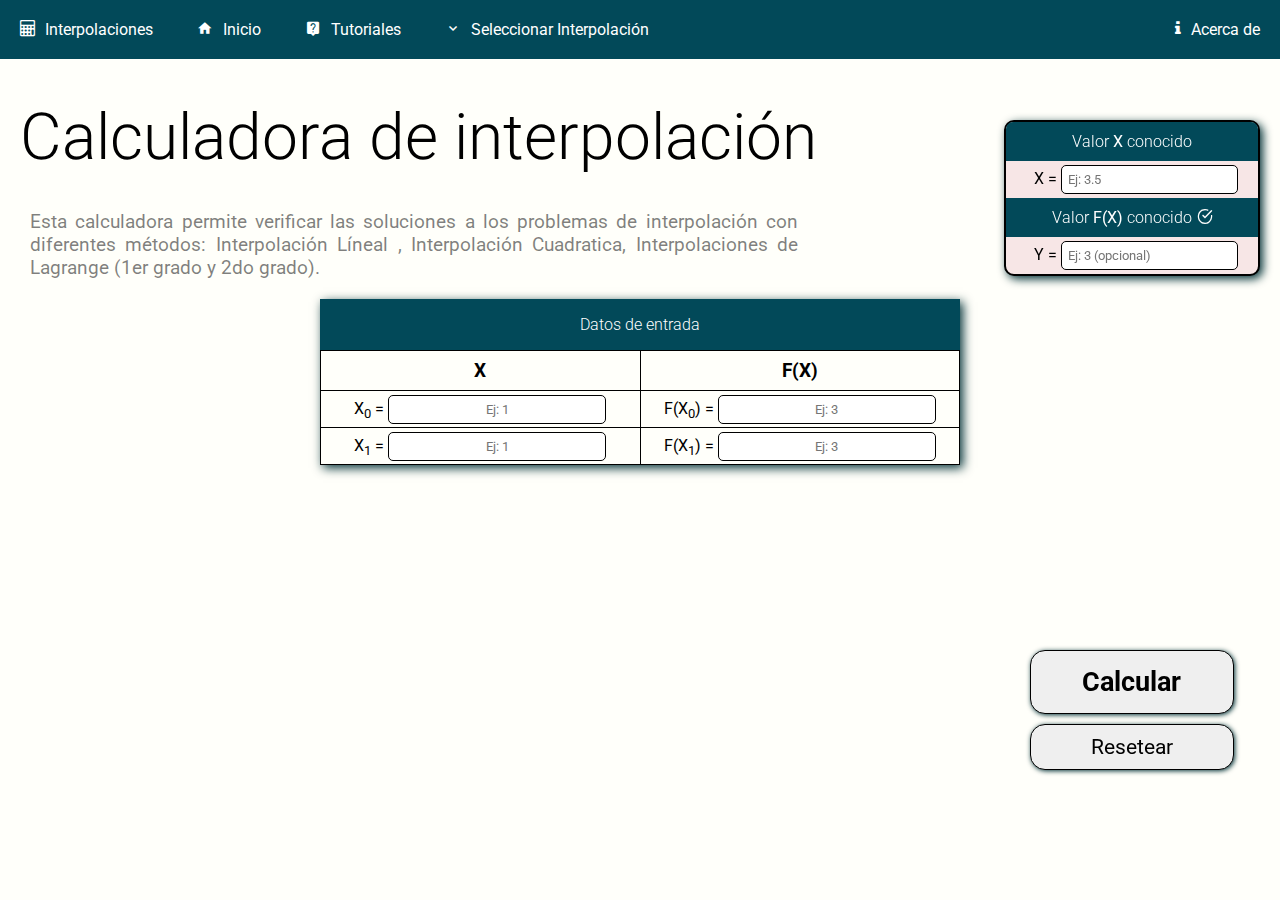
==== index.html @ 9b4000b7 "First commmit" ====
<!DOCTYPE html>
<html lang="es">
<head>
    <link rel="shortcut icon" href="./res/img/favicon.png" type="image/x-icon">
    <meta charset="UTF-8">
    <meta http-equiv="X-UA-Compatible" content="IE=edge">
    <meta name="viewport" content="width=device-width, initial-scale=1.0, maximum-scale=1.0, user-scalable=no">
    <title>Calculadora de interpolaciones</title>
    <link rel="stylesheet" href="css/fonts/style.css">
    <link rel="stylesheet" href="css/estilos.css">
</head>
<body>
    
    <!-- HEADER-->
    <header class="header">
        <div class="menu_bar">
            <p class="bt-menu"><span class="icon-calculator"></span><span class="icon-menu1" id="toggle-menu"></span>Interpolaciones</p>
        </div>

        <nav>
            <ul class="list-container">
                <li><a data-control="btn-inicio" href="#"><span class="icon-calculator"></span>Interpolaciones</a></li>
                <li><a data-control="btn-inicio" href="#""><span class="icon-home2"></span>Inicio</a></li>
                <li><a data-control="btn-tutos" href="#"><span class="icon-live_help"></span>Tutoriales</a></li>
                <li class="submenu">
                    <a href="#"  title="Seleccionar Interpolación"><span class="caret icon-keyboard_arrow_down"></span><span class="OSelected">Seleccionar Interpolación</span></a>
                    <ul class="children">
                        <li id="OLineal"><a href="#" data-control="btn-1">Interpolación Líneal<span class="icon-dot-circle-o"></span></a></li>
                        <li id="OCuadratica"><a href="#" data-control="btn-2">Interpolación Cuadratica<span class="icon-dot-circle-o"></span></a></li>
                        <li id="OLagrange"><a href="#" data-control="btn-3">Interpolación Lagrange<span class="icon-dot-circle-o"></span></a></li>
                    </ul>
                </li>
                <li class="autoSelect"><a href="#">Auto-selección<span class="autoSelectOp icon-check_box_outline_blank"></span></a></li>
                <li><a data-control="btn-about" href="#"><span class="icon-info"></span>Acerca de</a></li>
            </ul>
        </nav>
    </header>


    
    <!-- SELECCIÓN TIPO DE INTERPOLACIÓN -->
    <div class="MainContainer">
           
    <!-- TITULO-->
    <section class="title_container">
        <h1>Calculadora de interpolación</h1>
        <!--Description-->
        <article>
            <p>Esta calculadora permite verificar las soluciones a los problemas de interpolación con diferentes métodos: Interpolación Líneal
                , Interpolación Cuadratica, Interpolaciones de Lagrange (1er grado y 2do grado).
            </p>
        </article>
    </section>

    <div class="selectContainer">
        <select name="" id="selectMobil">
            <option  value="0">Seleccionar Interpolación</option>
            <option value="1">Interpolación Líneal</option>
            <option value="2">Interpolación Cuadratica</option>
            <option value="3">Interpolación Lagrange</option>
        </select>
    </div>

        <div class="DataContainer">

            <!--DATA INPUT-->

            <form action="" class="inputData">
                <table border="1" id="tableData">
                    <caption>Datos de entrada</caption>
                    <thead>
                        <tr>
                            <th>X</th>
                            <th>F(X)</th>
                        </tr>
                    </thead>
                    <tbody id="bodyData">
                        <tr>
                            <td><label><span>X<sub>0</sub> = </span><input type="text" placeholder="Ej: 1"></label></td>
                            <td><label><span>F(X<sub>0</sub>) = </span><input type="text" placeholder="Ej: 3"></label></td>
                        </tr>
                        <tr>
                            <td><label><span>X<sub>1</sub> = </span><input type="text" placeholder="Ej: 1"></label></td>
                            <td><label><span>F(X<sub>1</sub>) = </span><input type="text" placeholder="Ej: 3"></label></td>
                        </tr>
                    </tbody>
                </table>
                <div class="opLagrange">
                    <button class="btn_delData" data-control="btn-4">Usar >> Lagrange 1er. Orden</button>
                    <button class="btn_addData" data-control="btn-5">Usar >> Lagrange 2da. Orden</button>
                </div>
            </form>
        </div>
        <div class="conocidoContainer">
            <div class="tituloConocido">
                <p>Valor <b>X</b> conocido</p>
            </div>
            <div class="datoConocido">
                <label>X = <input type="number" placeholder="Ej: 3.5" id="XValor"></label>
            </div>

            <div class="tituloConocido">
                <p>Valor <b>F(X)</b> conocido<span class="icon-check-circle1"></span></p>
            </div>
            <div class="datoConocido">
                <label>Y = <input type="number" placeholder="Ej: 3 (opcional)" id="YValor"></label>
            </div>
        </div>
        <div class="btn_container">
            <button data-control="btn-6">Calcular</button>
            <button data-control="btn-7" type="reset" form=".inputData">Resetear</button>
        </div>
    </div>

    <div class="resultados">
        <div class="solucion">
            <div class="resultInterpolacion fdx">
                <div class="tituloSolucion">
                    <p>Valor Interpolado F(X) Aproximado</p>
                </div>
                <div class="datosSolucion">
                    <label>F(X) = <input type="text" value="0" id="soluionY" readonly></label>
                </div>
            </div>
            <div class="resultInterpolacion margenError">
                <div class="tituloSolucion">
                    <p>Porcentaje de Error Relativo</p>
                </div>
                <div class="datosSolucion">
                    <label>E<sub>a</sub> = <input type="text" value="0" readonly id="Ea"></label>
                </div>
                <div class="datosSolucion">
                    <label>E<sub>r</sub> = <input type="text" value="0" readonly id="Er"></label>
                </div>
            </div>
        </div>
    </div>






    <script src="scripts/jquery-3.6.0.min.js"></script>
    <script src="scripts/main.js"></script>
</body>
</html>
---- css/fonts/style.css ----
@font-face {
  font-family: 'icomoon';
  src:  url('./icomoon.eot?9nkmv5');
  src:  url('./icomoon.eot?9nkmv5#iefix') format('embedded-opentype'),
    url('./icomoon.ttf?9nkmv5') format('truetype'),
    url('./icomoon.woff?9nkmv5') format('woff'),
    url('./icomoon.svg?9nkmv5#icomoon') format('svg');
  font-weight: normal;
  font-style: normal;
  font-display: block;
}

[class^="icon-"], [class*=" icon-"] {
  /* use !important to prevent issues with browser extensions that change fonts */
  font-family: 'icomoon' !important;
  speak: never;
  font-style: normal;
  font-weight: normal;
  font-variant: normal;
  text-transform: none;
  line-height: 1;

  /* Better Font Rendering =========== */
  -webkit-font-smoothing: antialiased;
  -moz-osx-font-smoothing: grayscale;
}

.icon-activity:before {
  content: "\e900";
}
.icon-airplay:before {
  content: "\e901";
}
.icon-alert-circle:before {
  content: "\e902";
}
.icon-alert-octagon:before {
  content: "\e903";
}
.icon-alert-triangle:before {
  content: "\e904";
}
.icon-align-center1:before {
  content: "\e905";
}
.icon-align-justify1:before {
  content: "\e906";
}
.icon-align-left1:before {
  content: "\e907";
}
.icon-align-right1:before {
  content: "\e908";
}
.icon-anchor1:before {
  content: "\e909";
}
.icon-aperture:before {
  content: "\e90a";
}
.icon-archive1:before {
  content: "\e90b";
}
.icon-arrow-down1:before {
  content: "\e90c";
}
.icon-arrow-down-circle:before {
  content: "\e90d";
}
.icon-arrow-down-left:before {
  content: "\e90e";
}
.icon-arrow-down-right:before {
  content: "\e90f";
}
.icon-arrow-left1:before {
  content: "\e910";
}
.icon-arrow-left-circle:before {
  content: "\e911";
}
.icon-arrow-right1:before {
  content: "\e912";
}
.icon-arrow-right-circle:before {
  content: "\e913";
}
.icon-arrow-up1:before {
  content: "\e914";
}
.icon-arrow-up-circle:before {
  content: "\e915";
}
.icon-arrow-up-left:before {
  content: "\e916";
}
.icon-arrow-up-right:before {
  content: "\e917";
}
.icon-at-sign:before {
  content: "\e918";
}
.icon-award:before {
  content: "\e919";
}
.icon-bar-chart1:before {
  content: "\e91a";
}
.icon-bar-chart-2:before {
  content: "\e91b";
}
.icon-battery1:before {
  content: "\e91c";
}
.icon-battery-charging:before {
  content: "\e91d";
}
.icon-bell1:before {
  content: "\e91e";
}
.icon-bell-off:before {
  content: "\e91f";
}
.icon-bluetooth1:before {
  content: "\e920";
}
.icon-bold1:before {
  content: "\e921";
}
.icon-book1:before {
  content: "\e922";
}
.icon-book-open:before {
  content: "\e923";
}
.icon-bookmark1:before {
  content: "\e924";
}
.icon-box:before {
  content: "\e925";
}
.icon-briefcase1:before {
  content: "\e926";
}
.icon-calendar1:before {
  content: "\e927";
}
.icon-camera1:before {
  content: "\e928";
}
.icon-camera-off:before {
  content: "\e929";
}
.icon-cast:before {
  content: "\e92a";
}
.icon-check1:before {
  content: "\e92b";
}
.icon-check-circle1:before {
  content: "\e92c";
}
.icon-check-square1:before {
  content: "\e92d";
}
.icon-chevron-down1:before {
  content: "\e92e";
}
.icon-chevron-left1:before {
  content: "\e92f";
}
.icon-chevron-right1:before {
  content: "\e930";
}
.icon-chevron-up1:before {
  content: "\e931";
}
.icon-chevrons-down:before {
  content: "\e932";
}
.icon-chevrons-left:before {
  content: "\e933";
}
.icon-chevrons-right:before {
  content: "\e934";
}
.icon-chevrons-up:before {
  content: "\e935";
}
.icon-chrome1:before {
  content: "\e936";
}
.icon-circle1:before {
  content: "\e937";
}
.icon-clipboard1:before {
  content: "\e938";
}
.icon-clock:before {
  content: "\e939";
}
.icon-cloud1:before {
  content: "\e93a";
}
.icon-cloud-drizzle:before {
  content: "\e93b";
}
.icon-cloud-lightning:before {
  content: "\e93c";
}
.icon-cloud-off:before {
  content: "\e93d";
}
.icon-cloud-rain:before {
  content: "\e93e";
}
.icon-cloud-snow:before {
  content: "\e93f";
}
.icon-code1:before {
  content: "\e940";
}
.icon-codepen1:before {
  content: "\e941";
}
.icon-codesandbox:before {
  content: "\e942";
}
.icon-coffee1:before {
  content: "\e943";
}
.icon-columns1:before {
  content: "\e944";
}
.icon-command:before {
  content: "\e945";
}
.icon-compass1:before {
  content: "\e946";
}
.icon-copy1:before {
  content: "\e947";
}
.icon-corner-down-left:before {
  content: "\e948";
}
.icon-corner-down-right:before {
  content: "\e949";
}
.icon-corner-left-down:before {
  content: "\e94a";
}
.icon-corner-left-up:before {
  content: "\e94b";
}
.icon-corner-right-down:before {
  content: "\e94c";
}
.icon-corner-right-up:before {
  content: "\e94d";
}
.icon-corner-up-left:before {
  content: "\e94e";
}
.icon-corner-up-right:before {
  content: "\e94f";
}
.icon-cpu:before {
  content: "\e950";
}
.icon-credit-card1:before {
  content: "\e951";
}
.icon-crop1:before {
  content: "\e952";
}
.icon-crosshair:before {
  content: "\e953";
}
.icon-database1:before {
  content: "\e954";
}
.icon-delete:before {
  content: "\e955";
}
.icon-disc:before {
  content: "\e956";
}
.icon-dollar-sign:before {
  content: "\e957";
}
.icon-download1:before {
  content: "\e958";
}
.icon-download-cloud:before {
  content: "\e959";
}
.icon-droplet:before {
  content: "\e95a";
}
.icon-edit1:before {
  content: "\e95b";
}
.icon-edit-2:before {
  content: "\e95c";
}
.icon-edit-3:before {
  content: "\e95d";
}
.icon-external-link1:before {
  content: "\e95e";
}
.icon-eye1:before {
  content: "\e95f";
}
.icon-eye-off:before {
  content: "\e960";
}
.icon-facebook1:before {
  content: "\e961";
}
.icon-fast-forward1:before {
  content: "\e962";
}
.icon-feather:before {
  content: "\e963";
}
.icon-figma:before {
  content: "\e964";
}
.icon-file1:before {
  content: "\e965";
}
.icon-file-minus:before {
  content: "\e966";
}
.icon-file-plus:before {
  content: "\e967";
}
.icon-file-text1:before {
  content: "\e968";
}
.icon-film1:before {
  content: "\e969";
}
.icon-filter1:before {
  content: "\e96a";
}
.icon-flag1:before {
  content: "\e96b";
}
.icon-folder1:before {
  content: "\e96c";
}
.icon-folder-minus:before {
  content: "\e96d";
}
.icon-folder-plus:before {
  content: "\e96e";
}
.icon-framer:before {
  content: "\e96f";
}
.icon-frown:before {
  content: "\e970";
}
.icon-gift1:before {
  content: "\e971";
}
.icon-git-branch:before {
  content: "\e972";
}
.icon-git-commit:before {
  content: "\e973";
}
.icon-git-merge:before {
  content: "\e974";
}
.icon-git-pull-request:before {
  content: "\e975";
}
.icon-github1:before {
  content: "\e976";
}
.icon-gitlab1:before {
  content: "\e977";
}
.icon-globe1:before {
  content: "\e978";
}
.icon-grid:before {
  content: "\e979";
}
.icon-hard-drive:before {
  content: "\e97a";
}
.icon-hash:before {
  content: "\e97b";
}
.icon-headphones1:before {
  content: "\e97c";
}
.icon-heart1:before {
  content: "\e97d";
}
.icon-help-circle:before {
  content: "\e97e";
}
.icon-hexagon:before {
  content: "\e97f";
}
.icon-home1:before {
  content: "\e980";
}
.icon-image1:before {
  content: "\e981";
}
.icon-inbox1:before {
  content: "\e982";
}
.icon-info1:before {
  content: "\e983";
}
.icon-instagram1:before {
  content: "\e984";
}
.icon-italic1:before {
  content: "\e985";
}
.icon-key1:before {
  content: "\e986";
}
.icon-layers:before {
  content: "\e987";
}
.icon-layout:before {
  content: "\e988";
}
.icon-life-buoy1:before {
  content: "\e989";
}
.icon-link1:before {
  content: "\e98a";
}
.icon-link-2:before {
  content: "\e98b";
}
.icon-linkedin1:before {
  content: "\e98c";
}
.icon-list1:before {
  content: "\e98d";
}
.icon-loader:before {
  content: "\e98e";
}
.icon-lock1:before {
  content: "\e98f";
}
.icon-log-in:before {
  content: "\e990";
}
.icon-log-out:before {
  content: "\e991";
}
.icon-mail:before {
  content: "\e992";
}
.icon-map1:before {
  content: "\e993";
}
.icon-map-pin1:before {
  content: "\e994";
}
.icon-maximize:before {
  content: "\e995";
}
.icon-maximize-2:before {
  content: "\e996";
}
.icon-meh:before {
  content: "\e997";
}
.icon-menu:before {
  content: "\e998";
}
.icon-message-circle:before {
  content: "\e999";
}
.icon-message-square:before {
  content: "\e99a";
}
.icon-mic:before {
  content: "\e99b";
}
.icon-mic-off:before {
  content: "\e99c";
}
.icon-minimize:before {
  content: "\e99d";
}
.icon-minimize-2:before {
  content: "\e99e";
}
.icon-minus1:before {
  content: "\e99f";
}
.icon-minus-circle1:before {
  content: "\e9a0";
}
.icon-minus-square1:before {
  content: "\e9a1";
}
.icon-monitor:before {
  content: "\e9a2";
}
.icon-moon:before {
  content: "\e9a3";
}
.icon-more-horizontal:before {
  content: "\e9a4";
}
.icon-more-vertical:before {
  content: "\e9a5";
}
.icon-mouse-pointer1:before {
  content: "\e9a6";
}
.icon-move:before {
  content: "\e9a7";
}
.icon-music1:before {
  content: "\e9a8";
}
.icon-navigation:before {
  content: "\e9a9";
}
.icon-navigation-2:before {
  content: "\e9aa";
}
.icon-octagon:before {
  content: "\e9ab";
}
.icon-package:before {
  content: "\e9ac";
}
.icon-paperclip1:before {
  content: "\e9ad";
}
.icon-pause1:before {
  content: "\e9ae";
}
.icon-pause-circle1:before {
  content: "\e9af";
}
.icon-pen-tool:before {
  content: "\e9b0";
}
.icon-percent1:before {
  content: "\e9b1";
}
.icon-phone1:before {
  content: "\e9b2";
}
.icon-phone-call:before {
  content: "\e9b3";
}
.icon-phone-forwarded:before {
  content: "\e9b4";
}
.icon-phone-incoming:before {
  content: "\e9b5";
}
.icon-phone-missed:before {
  content: "\e9b6";
}
.icon-phone-off:before {
  content: "\e9b7";
}
.icon-phone-outgoing:before {
  content: "\e9b8";
}
.icon-pie-chart1:before {
  content: "\e9b9";
}
.icon-play1:before {
  content: "\e9ba";
}
.icon-play-circle1:before {
  content: "\e9bb";
}
.icon-plus1:before {
  content: "\e9bc";
}
.icon-plus-circle1:before {
  content: "\e9bd";
}
.icon-plus-square1:before {
  content: "\e9be";
}
.icon-pocket:before {
  content: "\e9bf";
}
.icon-power:before {
  content: "\e9c0";
}
.icon-printer:before {
  content: "\e9c1";
}
.icon-radio:before {
  content: "\e9c2";
}
.icon-refresh-ccw:before {
  content: "\e9c3";
}
.icon-refresh-cw:before {
  content: "\e9c4";
}
.icon-repeat1:before {
  content: "\e9c5";
}
.icon-rewind:before {
  content: "\e9c6";
}
.icon-rotate-ccw:before {
  content: "\e9c7";
}
.icon-rotate-cw:before {
  content: "\e9c8";
}
.icon-rss1:before {
  content: "\e9c9";
}
.icon-save1:before {
  content: "\e9ca";
}
.icon-scissors1:before {
  content: "\e9cb";
}
.icon-search1:before {
  content: "\e9cc";
}
.icon-send1:before {
  content: "\e9cd";
}
.icon-server1:before {
  content: "\e9ce";
}
.icon-settings:before {
  content: "\e9cf";
}
.icon-share1:before {
  content: "\e9d0";
}
.icon-share-2:before {
  content: "\e9d1";
}
.icon-shield1:before {
  content: "\e9d2";
}
.icon-shield-off:before {
  content: "\e9d3";
}
.icon-shopping-bag1:before {
  content: "\e9d4";
}
.icon-shopping-cart1:before {
  content: "\e9d5";
}
.icon-shuffle:before {
  content: "\e9d6";
}
.icon-sidebar:before {
  content: "\e9d7";
}
.icon-skip-back:before {
  content: "\e9d8";
}
.icon-skip-forward:before {
  content: "\e9d9";
}
.icon-slack1:before {
  content: "\e9da";
}
.icon-slash:before {
  content: "\e9db";
}
.icon-sliders1:before {
  content: "\e9dc";
}
.icon-smartphone:before {
  content: "\e9dd";
}
.icon-smile:before {
  content: "\e9de";
}
.icon-speaker:before {
  content: "\e9df";
}
.icon-square1:before {
  content: "\e9e0";
}
.icon-star1:before {
  content: "\e9e1";
}
.icon-stop-circle1:before {
  content: "\e9e2";
}
.icon-sun:before {
  content: "\e9e3";
}
.icon-sunrise:before {
  content: "\e9e4";
}
.icon-sunset:before {
  content: "\e9e5";
}
.icon-tablet1:before {
  content: "\e9e6";
}
.icon-tag1:before {
  content: "\e9e7";
}
.icon-target:before {
  content: "\e9e8";
}
.icon-terminal1:before {
  content: "\e9e9";
}
.icon-thermometer1:before {
  content: "\e9ea";
}
.icon-thumbs-down1:before {
  content: "\e9eb";
}
.icon-thumbs-up1:before {
  content: "\e9ec";
}
.icon-toggle-left1:before {
  content: "\e9ed";
}
.icon-toggle-right1:before {
  content: "\e9ee";
}
.icon-tool:before {
  content: "\e9ef";
}
.icon-trash1:before {
  content: "\e9f0";
}
.icon-trash-2:before {
  content: "\e9f1";
}
.icon-trello1:before {
  content: "\e9f2";
}
.icon-trending-down:before {
  content: "\e9f3";
}
.icon-trending-up:before {
  content: "\e9f4";
}
.icon-triangle:before {
  content: "\e9f5";
}
.icon-truck1:before {
  content: "\e9f6";
}
.icon-tv1:before {
  content: "\e9f7";
}
.icon-twitch1:before {
  content: "\e9f8";
}
.icon-twitter1:before {
  content: "\e9f9";
}
.icon-type:before {
  content: "\e9fa";
}
.icon-umbrella1:before {
  content: "\e9fb";
}
.icon-underline1:before {
  content: "\e9fc";
}
.icon-unlock1:before {
  content: "\e9fd";
}
.icon-upload1:before {
  content: "\e9fe";
}
.icon-upload-cloud:before {
  content: "\e9ff";
}
.icon-user1:before {
  content: "\ea00";
}
.icon-user-check:before {
  content: "\ea01";
}
.icon-user-minus:before {
  content: "\ea02";
}
.icon-user-plus1:before {
  content: "\ea03";
}
.icon-user-x:before {
  content: "\ea04";
}
.icon-users1:before {
  content: "\ea05";
}
.icon-video:before {
  content: "\ea06";
}
.icon-video-off:before {
  content: "\ea07";
}
.icon-voicemail:before {
  content: "\ea08";
}
.icon-volume:before {
  content: "\ea09";
}
.icon-volume-1:before {
  content: "\ea0a";
}
.icon-volume-2:before {
  content: "\ea0b";
}
.icon-volume-x:before {
  content: "\ea0c";
}
.icon-watch:before {
  content: "\ea0d";
}
.icon-wifi1:before {
  content: "\ea0e";
}
.icon-wifi-off:before {
  content: "\ea0f";
}
.icon-wind:before {
  content: "\ea10";
}
.icon-x:before {
  content: "\ea11";
}
.icon-x-circle:before {
  content: "\ea12";
}
.icon-x-octagon:before {
  content: "\ea13";
}
.icon-x-square:before {
  content: "\ea14";
}
.icon-youtube1:before {
  content: "\ea15";
}
.icon-zap:before {
  content: "\ea16";
}
.icon-zap-off:before {
  content: "\ea17";
}
.icon-zoom-in:before {
  content: "\ea18";
}
.icon-zoom-out:before {
  content: "\ea19";
}
.icon-error:before {
  content: "\ea1a";
}
.icon-error_outline:before {
  content: "\ea1b";
}
.icon-warning1:before {
  content: "\ea1c";
}
.icon-add_alert:before {
  content: "\ea1d";
}
.icon-notification_important:before {
  content: "\ea1e";
}
.icon-album:before {
  content: "\ea1f";
}
.icon-av_timer:before {
  content: "\ea20";
}
.icon-closed_caption:before {
  content: "\ea21";
}
.icon-equalizer:before {
  content: "\ea22";
}
.icon-explicit:before {
  content: "\ea23";
}
.icon-fast_forward:before {
  content: "\ea24";
}
.icon-fast_rewind:before {
  content: "\ea25";
}
.icon-games:before {
  content: "\ea26";
}
.icon-hearing:before {
  content: "\ea27";
}
.icon-high_quality:before {
  content: "\ea28";
}
.icon-loop:before {
  content: "\ea29";
}
.icon-mic1:before {
  content: "\ea2a";
}
.icon-mic_none:before {
  content: "\ea2b";
}
.icon-mic_off:before {
  content: "\ea2c";
}
.icon-movie:before {
  content: "\ea2d";
}
.icon-library_add:before {
  content: "\ea2e";
}
.icon-library_books:before {
  content: "\ea2f";
}
.icon-library_music:before {
  content: "\ea30";
}
.icon-new_releases:before {
  content: "\ea31";
}
.icon-not_interested:before {
  content: "\ea32";
}
.icon-pause2:before {
  content: "\ea33";
}
.icon-pause_circle_filled:before {
  content: "\ea34";
}
.icon-pause_circle_outline:before {
  content: "\ea35";
}
.icon-play_arrow:before {
  content: "\ea36";
}
.icon-play_circle_filled:before {
  content: "\ea37";
}
.icon-play_circle_outline:before {
  content: "\ea38";
}
.icon-playlist_add:before {
  content: "\ea39";
}
.icon-queue_music:before {
  content: "\ea3a";
}
.icon-radio1:before {
  content: "\ea3b";
}
.icon-recent_actors:before {
  content: "\ea3c";
}
.icon-repeat2:before {
  content: "\ea3d";
}
.icon-repeat_one:before {
  content: "\ea3e";
}
.icon-replay:before {
  content: "\ea3f";
}
.icon-shuffle1:before {
  content: "\ea40";
}
.icon-skip_next:before {
  content: "\ea41";
}
.icon-skip_previous:before {
  content: "\ea42";
}
.icon-snooze:before {
  content: "\ea43";
}
.icon-stop1:before {
  content: "\ea44";
}
.icon-subtitles:before {
  content: "\ea45";
}
.icon-surround_sound:before {
  content: "\ea46";
}
.icon-video_library:before {
  content: "\ea47";
}
.icon-videocam:before {
  content: "\ea48";
}
.icon-videocam_off:before {
  content: "\ea49";
}
.icon-volume_down:before {
  content: "\ea4a";
}
.icon-volume_mute:before {
  content: "\ea4b";
}
.icon-volume_off:before {
  content: "\ea4c";
}
.icon-volume_up:before {
  content: "\ea4d";
}
.icon-web:before {
  content: "\ea4e";
}
.icon-hd:before {
  content: "\ea4f";
}
.icon-sort_by_alpha:before {
  content: "\ea50";
}
.icon-airplay1:before {
  content: "\ea51";
}
.icon-forward_10:before {
  content: "\ea52";
}
.icon-forward_30:before {
  content: "\ea53";
}
.icon-forward_5:before {
  content: "\ea54";
}
.icon-replay_10:before {
  content: "\ea55";
}
.icon-replay_30:before {
  content: "\ea56";
}
.icon-replay_5:before {
  content: "\ea57";
}
.icon-add_to_queue:before {
  content: "\ea58";
}
.icon-fiber_dvr:before {
  content: "\ea59";
}
.icon-fiber_new:before {
  content: "\ea5a";
}
.icon-playlist_play:before {
  content: "\ea5b";
}
.icon-art_track:before {
  content: "\ea5c";
}
.icon-fiber_manual_record:before {
  content: "\ea5d";
}
.icon-fiber_smart_record:before {
  content: "\ea5e";
}
.icon-music_video:before {
  content: "\ea5f";
}
.icon-subscriptions:before {
  content: "\ea60";
}
.icon-playlist_add_check:before {
  content: "\ea61";
}
.icon-queue_play_next:before {
  content: "\ea62";
}
.icon-remove_from_queue:before {
  content: "\ea63";
}
.icon-slow_motion_video:before {
  content: "\ea64";
}
.icon-web_asset:before {
  content: "\ea65";
}
.icon-fiber_pin:before {
  content: "\ea66";
}
.icon-branding_watermark:before {
  content: "\ea67";
}
.icon-call_to_action:before {
  content: "\ea68";
}
.icon-featured_play_list:before {
  content: "\ea69";
}
.icon-featured_video:before {
  content: "\ea6a";
}
.icon-note:before {
  content: "\ea6b";
}
.icon-video_call:before {
  content: "\ea6c";
}
.icon-video_label:before {
  content: "\ea6d";
}
.icon-4k:before {
  content: "\ea6e";
}
.icon-missed_video_call:before {
  content: "\ea6f";
}
.icon-control_camera:before {
  content: "\ea70";
}
.icon-business:before {
  content: "\ea71";
}
.icon-call:before {
  content: "\ea72";
}
.icon-call_end:before {
  content: "\ea73";
}
.icon-call_made:before {
  content: "\ea74";
}
.icon-call_merge:before {
  content: "\ea75";
}
.icon-call_missed:before {
  content: "\ea76";
}
.icon-call_received:before {
  content: "\ea77";
}
.icon-call_split:before {
  content: "\ea78";
}
.icon-chat:before {
  content: "\ea79";
}
.icon-clear_all:before {
  content: "\ea7a";
}
.icon-comment1:before {
  content: "\ea7b";
}
.icon-contacts:before {
  content: "\ea7c";
}
.icon-dialer_sip:before {
  content: "\ea7d";
}
.icon-dialpad:before {
  content: "\ea7e";
}
.icon-email:before {
  content: "\ea7f";
}
.icon-forum:before {
  content: "\ea80";
}
.icon-import_export:before {
  content: "\ea81";
}
.icon-invert_colors_off:before {
  content: "\ea82";
}
.icon-live_help:before {
  content: "\ea83";
}
.icon-location_off:before {
  content: "\ea84";
}
.icon-location_on:before {
  content: "\ea85";
}
.icon-message:before {
  content: "\ea86";
}
.icon-chat_bubble:before {
  content: "\ea87";
}
.icon-chat_bubble_outline:before {
  content: "\ea88";
}
.icon-no_sim:before {
  content: "\ea89";
}
.icon-phone2:before {
  content: "\ea8a";
}
.icon-portable_wifi_off:before {
  content: "\ea8b";
}
.icon-contact_phone:before {
  content: "\ea8c";
}
.icon-contact_mail:before {
  content: "\ea8d";
}
.icon-ring_volume:before {
  content: "\ea8e";
}
.icon-speaker_phone:before {
  content: "\ea8f";
}
.icon-stay_current_landscape:before {
  content: "\ea90";
}
.icon-stay_current_portrait:before {
  content: "\ea91";
}
.icon-swap_calls:before {
  content: "\ea92";
}
.icon-textsms:before {
  content: "\ea93";
}
.icon-voicemail1:before {
  content: "\ea94";
}
.icon-vpn_key:before {
  content: "\ea95";
}
.icon-phonelink_erase:before {
  content: "\ea96";
}
.icon-phonelink_lock:before {
  content: "\ea97";
}
.icon-phonelink_ring:before {
  content: "\ea98";
}
.icon-phonelink_setup:before {
  content: "\ea99";
}
.icon-present_to_all:before {
  content: "\ea9a";
}
.icon-import_contacts:before {
  content: "\ea9b";
}
.icon-mail_outline:before {
  content: "\ea9c";
}
.icon-screen_share:before {
  content: "\ea9d";
}
.icon-stop_screen_share:before {
  content: "\ea9e";
}
.icon-call_missed_outgoing:before {
  content: "\ea9f";
}
.icon-rss_feed:before {
  content: "\eaa0";
}
.icon-alternate_email:before {
  content: "\eaa1";
}
.icon-mobile_screen_share:before {
  content: "\eaa2";
}
.icon-add_call:before {
  content: "\eaa3";
}
.icon-cancel_presentation:before {
  content: "\eaa4";
}
.icon-pause_presentation:before {
  content: "\eaa5";
}
.icon-unsubscribe:before {
  content: "\eaa6";
}
.icon-cell_wifi:before {
  content: "\eaa7";
}
.icon-sentiment_satisfied_alt:before {
  content: "\eaa8";
}
.icon-list_alt:before {
  content: "\eaa9";
}
.icon-domain_disabled:before {
  content: "\eaaa";
}
.icon-lightbulb:before {
  content: "\eaab";
}
.icon-add:before {
  content: "\eaac";
}
.icon-add_box:before {
  content: "\eaad";
}
.icon-add_circle:before {
  content: "\eaae";
}
.icon-add_circle_outline:before {
  content: "\eaaf";
}
.icon-archive2:before {
  content: "\eab0";
}
.icon-backspace:before {
  content: "\eab1";
}
.icon-block:before {
  content: "\eab2";
}
.icon-clear:before {
  content: "\eab3";
}
.icon-content_copy:before {
  content: "\eab4";
}
.icon-content_cut:before {
  content: "\eab5";
}
.icon-content_paste:before {
  content: "\eab6";
}
.icon-create:before {
  content: "\eab7";
}
.icon-drafts:before {
  content: "\eab8";
}
.icon-filter_list:before {
  content: "\eab9";
}
.icon-flag2:before {
  content: "\eaba";
}
.icon-forward1:before {
  content: "\eabb";
}
.icon-gesture:before {
  content: "\eabc";
}
.icon-inbox2:before {
  content: "\eabd";
}
.icon-link2:before {
  content: "\eabe";
}
.icon-redo:before {
  content: "\eabf";
}
.icon-remove1:before {
  content: "\eac0";
}
.icon-remove_circle:before {
  content: "\eac1";
}
.icon-remove_circle_outline:before {
  content: "\eac2";
}
.icon-reply1:before {
  content: "\eac3";
}
.icon-reply_all:before {
  content: "\eac4";
}
.icon-report:before {
  content: "\eac5";
}
.icon-save2:before {
  content: "\eac6";
}
.icon-select_all:before {
  content: "\eac7";
}
.icon-send2:before {
  content: "\eac8";
}
.icon-sort1:before {
  content: "\eac9";
}
.icon-text_format:before {
  content: "\eaca";
}
.icon-undo1:before {
  content: "\eacb";
}
.icon-font_download:before {
  content: "\eacc";
}
.icon-move_to_inbox:before {
  content: "\eacd";
}
.icon-unarchive:before {
  content: "\eace";
}
.icon-next_week:before {
  content: "\eacf";
}
.icon-weekend:before {
  content: "\ead0";
}
.icon-delete_sweep:before {
  content: "\ead1";
}
.icon-low_priority:before {
  content: "\ead2";
}
.icon-outlined_flag:before {
  content: "\ead3";
}
.icon-link_off:before {
  content: "\ead4";
}
.icon-report_off:before {
  content: "\ead5";
}
.icon-save_alt:before {
  content: "\ead6";
}
.icon-ballot:before {
  content: "\ead7";
}
.icon-file_copy:before {
  content: "\ead8";
}
.icon-how_to_reg:before {
  content: "\ead9";
}
.icon-how_to_vote:before {
  content: "\eada";
}
.icon-waves:before {
  content: "\eadb";
}
.icon-where_to_vote:before {
  content: "\eadc";
}
.icon-add_link:before {
  content: "\eadd";
}
.icon-inventory:before {
  content: "\eade";
}
.icon-access_alarm:before {
  content: "\eadf";
}
.icon-access_alarms:before {
  content: "\eae0";
}
.icon-access_time:before {
  content: "\eae1";
}
.icon-add_alarm:before {
  content: "\eae2";
}
.icon-airplanemode_off:before {
  content: "\eae3";
}
.icon-airplanemode_on:before {
  content: "\eae4";
}
.icon-battery_alert:before {
  content: "\eae5";
}
.icon-battery_charging_full:before {
  content: "\eae6";
}
.icon-battery_full:before {
  content: "\eae7";
}
.icon-battery_unknown:before {
  content: "\eae8";
}
.icon-bluetooth2:before {
  content: "\eae9";
}
.icon-bluetooth_connected:before {
  content: "\eaea";
}
.icon-bluetooth_disabled:before {
  content: "\eaeb";
}
.icon-bluetooth_searching:before {
  content: "\eaec";
}
.icon-brightness_auto:before {
  content: "\eaed";
}
.icon-brightness_high:before {
  content: "\eaee";
}
.icon-brightness_low:before {
  content: "\eaef";
}
.icon-brightness_medium:before {
  content: "\eaf0";
}
.icon-data_usage:before {
  content: "\eaf1";
}
.icon-developer_mode:before {
  content: "\eaf2";
}
.icon-devices:before {
  content: "\eaf3";
}
.icon-dvr:before {
  content: "\eaf4";
}
.icon-gps_fixed:before {
  content: "\eaf5";
}
.icon-gps_not_fixed:before {
  content: "\eaf6";
}
.icon-gps_off:before {
  content: "\eaf7";
}
.icon-graphic_eq:before {
  content: "\eaf8";
}
.icon-network_cell:before {
  content: "\eaf9";
}
.icon-network_wifi:before {
  content: "\eafa";
}
.icon-nfc:before {
  content: "\eafb";
}
.icon-now_wallpaper:before {
  content: "\eafc";
}
.icon-now_widgets:before {
  content: "\eafd";
}
.icon-screen_lock_landscape:before {
  content: "\eafe";
}
.icon-screen_lock_portrait:before {
  content: "\eaff";
}
.icon-screen_lock_rotation:before {
  content: "\eb00";
}
.icon-screen_rotation:before {
  content: "\eb01";
}
.icon-sd_storage:before {
  content: "\eb02";
}
.icon-settings_system_daydream:before {
  content: "\eb03";
}
.icon-signal_cellular_4_bar:before {
  content: "\eb04";
}
.icon-signal_cellular_connected_no_internet_4_bar:before {
  content: "\eb05";
}
.icon-signal_cellular_null:before {
  content: "\eb06";
}
.icon-signal_cellular_off:before {
  content: "\eb07";
}
.icon-signal_wifi_4_bar:before {
  content: "\eb08";
}
.icon-signal_wifi_4_bar_lock:before {
  content: "\eb09";
}
.icon-signal_wifi_off:before {
  content: "\eb0a";
}
.icon-storage:before {
  content: "\eb0b";
}
.icon-usb1:before {
  content: "\eb0c";
}
.icon-wifi_lock:before {
  content: "\eb0d";
}
.icon-wifi_tethering:before {
  content: "\eb0e";
}
.icon-add_to_home_screen:before {
  content: "\eb0f";
}
.icon-device_thermostat:before {
  content: "\eb10";
}
.icon-mobile_friendly:before {
  content: "\eb11";
}
.icon-mobile_off:before {
  content: "\eb12";
}
.icon-signal_cellular_alt:before {
  content: "\eb13";
}
.icon-attach_file:before {
  content: "\eb14";
}
.icon-attach_money:before {
  content: "\eb15";
}
.icon-border_all:before {
  content: "\eb16";
}
.icon-border_bottom:before {
  content: "\eb17";
}
.icon-border_clear:before {
  content: "\eb18";
}
.icon-border_color:before {
  content: "\eb19";
}
.icon-border_horizontal:before {
  content: "\eb1a";
}
.icon-border_inner:before {
  content: "\eb1b";
}
.icon-border_left:before {
  content: "\eb1c";
}
.icon-border_outer:before {
  content: "\eb1d";
}
.icon-border_right:before {
  content: "\eb1e";
}
.icon-border_style:before {
  content: "\eb1f";
}
.icon-border_top:before {
  content: "\eb20";
}
.icon-border_vertical:before {
  content: "\eb21";
}
.icon-format_align_center:before {
  content: "\eb22";
}
.icon-format_align_justify:before {
  content: "\eb23";
}
.icon-format_align_left:before {
  content: "\eb24";
}
.icon-format_align_right:before {
  content: "\eb25";
}
.icon-format_bold:before {
  content: "\eb26";
}
.icon-format_clear:before {
  content: "\eb27";
}
.icon-format_color_fill:before {
  content: "\eb28";
}
.icon-format_color_reset:before {
  content: "\eb29";
}
.icon-format_color_text:before {
  content: "\eb2a";
}
.icon-format_indent_decrease:before {
  content: "\eb2b";
}
.icon-format_indent_increase:before {
  content: "\eb2c";
}
.icon-format_italic:before {
  content: "\eb2d";
}
.icon-format_line_spacing:before {
  content: "\eb2e";
}
.icon-format_list_bulleted:before {
  content: "\eb2f";
}
.icon-format_list_numbered:before {
  content: "\eb30";
}
.icon-format_paint:before {
  content: "\eb31";
}
.icon-format_quote:before {
  content: "\eb32";
}
.icon-format_size:before {
  content: "\eb33";
}
.icon-format_strikethrough:before {
  content: "\eb34";
}
.icon-format_textdirection_l_to_r:before {
  content: "\eb35";
}
.icon-format_textdirection_r_to_l:before {
  content: "\eb36";
}
.icon-format_underlined:before {
  content: "\eb37";
}
.icon-functions:before {
  content: "\eb38";
}
.icon-insert_chart:before {
  content: "\eb39";
}
.icon-insert_comment:before {
  content: "\eb3a";
}
.icon-insert_drive_file:before {
  content: "\eb3b";
}
.icon-insert_emoticon:before {
  content: "\eb3c";
}
.icon-insert_invitation:before {
  content: "\eb3d";
}
.icon-insert_photo:before {
  content: "\eb3e";
}
.icon-mode_comment:before {
  content: "\eb3f";
}
.icon-publish:before {
  content: "\eb40";
}
.icon-space_bar:before {
  content: "\eb41";
}
.icon-strikethrough_s:before {
  content: "\eb42";
}
.icon-vertical_align_bottom:before {
  content: "\eb43";
}
.icon-vertical_align_center:before {
  content: "\eb44";
}
.icon-vertical_align_top:before {
  content: "\eb45";
}
.icon-wrap_text:before {
  content: "\eb46";
}
.icon-money_off:before {
  content: "\eb47";
}
.icon-drag_handle:before {
  content: "\eb48";
}
.icon-format_shapes:before {
  content: "\eb49";
}
.icon-highlight:before {
  content: "\eb4a";
}
.icon-linear_scale:before {
  content: "\eb4b";
}
.icon-short_text:before {
  content: "\eb4c";
}
.icon-text_fields:before {
  content: "\eb4d";
}
.icon-monetization_on:before {
  content: "\eb4e";
}
.icon-title:before {
  content: "\eb4f";
}
.icon-table_chart:before {
  content: "\eb50";
}
.icon-add_comment:before {
  content: "\eb51";
}
.icon-format_list_numbered_rtl:before {
  content: "\eb52";
}
.icon-scatter_plot:before {
  content: "\eb53";
}
.icon-score:before {
  content: "\eb54";
}
.icon-insert_chart_outlined:before {
  content: "\eb55";
}
.icon-bar_chart:before {
  content: "\eb56";
}
.icon-notes:before {
  content: "\eb57";
}
.icon-attachment:before {
  content: "\eb58";
}
.icon-cloud2:before {
  content: "\eb59";
}
.icon-cloud_circle:before {
  content: "\eb5a";
}
.icon-cloud_done:before {
  content: "\eb5b";
}
.icon-cloud_download:before {
  content: "\eb5c";
}
.icon-cloud_off:before {
  content: "\eb5d";
}
.icon-cloud_queue:before {
  content: "\eb5e";
}
.icon-cloud_upload:before {
  content: "\eb5f";
}
.icon-file_download:before {
  content: "\eb60";
}
.icon-file_upload:before {
  content: "\eb61";
}
.icon-folder2:before {
  content: "\eb62";
}
.icon-folder_open:before {
  content: "\eb63";
}
.icon-folder_shared:before {
  content: "\eb64";
}
.icon-create_new_folder:before {
  content: "\eb65";
}
.icon-cast1:before {
  content: "\eb66";
}
.icon-cast_connected:before {
  content: "\eb67";
}
.icon-computer:before {
  content: "\eb68";
}
.icon-desktop_mac:before {
  content: "\eb69";
}
.icon-desktop_windows:before {
  content: "\eb6a";
}
.icon-developer_board:before {
  content: "\eb6b";
}
.icon-dock:before {
  content: "\eb6c";
}
.icon-headset:before {
  content: "\eb6d";
}
.icon-headset_mic:before {
  content: "\eb6e";
}
.icon-keyboard:before {
  content: "\eb6f";
}
.icon-keyboard_arrow_down:before {
  content: "\eb70";
}
.icon-keyboard_arrow_left:before {
  content: "\eb71";
}
.icon-keyboard_arrow_right:before {
  content: "\eb72";
}
.icon-keyboard_arrow_up:before {
  content: "\eb73";
}
.icon-keyboard_backspace:before {
  content: "\eb74";
}
.icon-keyboard_capslock:before {
  content: "\eb75";
}
.icon-keyboard_hide:before {
  content: "\eb76";
}
.icon-keyboard_return:before {
  content: "\eb77";
}
.icon-keyboard_tab:before {
  content: "\eb78";
}
.icon-keyboard_voice:before {
  content: "\eb79";
}
.icon-laptop_chromebook:before {
  content: "\eb7a";
}
.icon-laptop_mac:before {
  content: "\eb7b";
}
.icon-laptop_windows:before {
  content: "\eb7c";
}
.icon-memory:before {
  content: "\eb7d";
}
.icon-mouse:before {
  content: "\eb7e";
}
.icon-phone_android:before {
  content: "\eb7f";
}
.icon-phone_iphone:before {
  content: "\eb80";
}
.icon-phonelink_off:before {
  content: "\eb81";
}
.icon-router:before {
  content: "\eb82";
}
.icon-scanner:before {
  content: "\eb83";
}
.icon-security:before {
  content: "\eb84";
}
.icon-sim_card:before {
  content: "\eb85";
}
.icon-speaker1:before {
  content: "\eb86";
}
.icon-speaker_group:before {
  content: "\eb87";
}
.icon-tablet2:before {
  content: "\eb88";
}
.icon-tablet_android:before {
  content: "\eb89";
}
.icon-tablet_mac:before {
  content: "\eb8a";
}
.icon-toys:before {
  content: "\eb8b";
}
.icon-tv2:before {
  content: "\eb8c";
}
.icon-watch1:before {
  content: "\eb8d";
}
.icon-device_hub:before {
  content: "\eb8e";
}
.icon-power_input:before {
  content: "\eb8f";
}
.icon-devices_other:before {
  content: "\eb90";
}
.icon-videogame_asset:before {
  content: "\eb91";
}
.icon-device_unknown:before {
  content: "\eb92";
}
.icon-headset_off:before {
  content: "\eb93";
}
.icon-adjust1:before {
  content: "\eb94";
}
.icon-assistant:before {
  content: "\eb95";
}
.icon-audiotrack:before {
  content: "\eb96";
}
.icon-blur_circular:before {
  content: "\eb97";
}
.icon-blur_linear:before {
  content: "\eb98";
}
.icon-blur_off:before {
  content: "\eb99";
}
.icon-blur_on:before {
  content: "\eb9a";
}
.icon-brightness_1:before {
  content: "\eb9b";
}
.icon-brightness_2:before {
  content: "\eb9c";
}
.icon-brightness_3:before {
  content: "\eb9d";
}
.icon-brightness_4:before {
  content: "\eb9e";
}
.icon-broken_image:before {
  content: "\eb9f";
}
.icon-brush:before {
  content: "\eba0";
}
.icon-camera2:before {
  content: "\eba1";
}
.icon-camera_alt:before {
  content: "\eba2";
}
.icon-camera_front:before {
  content: "\eba3";
}
.icon-camera_rear:before {
  content: "\eba4";
}
.icon-camera_roll:before {
  content: "\eba5";
}
.icon-center_focus_strong:before {
  content: "\eba6";
}
.icon-center_focus_weak:before {
  content: "\eba7";
}
.icon-collections:before {
  content: "\eba8";
}
.icon-color_lens:before {
  content: "\eba9";
}
.icon-colorize:before {
  content: "\ebaa";
}
.icon-compare:before {
  content: "\ebab";
}
.icon-control_point_duplicate:before {
  content: "\ebac";
}
.icon-crop_16_9:before {
  content: "\ebad";
}
.icon-crop_3_2:before {
  content: "\ebae";
}
.icon-crop2:before {
  content: "\ebaf";
}
.icon-crop_5_4:before {
  content: "\ebb0";
}
.icon-crop_7_5:before {
  content: "\ebb1";
}
.icon-crop_din:before {
  content: "\ebb2";
}
.icon-crop_free:before {
  content: "\ebb3";
}
.icon-crop_original:before {
  content: "\ebb4";
}
.icon-crop_portrait:before {
  content: "\ebb5";
}
.icon-crop_square:before {
  content: "\ebb6";
}
.icon-dehaze:before {
  content: "\ebb7";
}
.icon-details:before {
  content: "\ebb8";
}
.icon-exposure:before {
  content: "\ebb9";
}
.icon-exposure_neg_1:before {
  content: "\ebba";
}
.icon-exposure_neg_2:before {
  content: "\ebbb";
}
.icon-exposure_plus_1:before {
  content: "\ebbc";
}
.icon-exposure_plus_2:before {
  content: "\ebbd";
}
.icon-exposure_zero:before {
  content: "\ebbe";
}
.icon-filter_1:before {
  content: "\ebbf";
}
.icon-filter_2:before {
  content: "\ebc0";
}
.icon-filter_3:before {
  content: "\ebc1";
}
.icon-filter2:before {
  content: "\ebc2";
}
.icon-filter_4:before {
  content: "\ebc3";
}
.icon-filter_5:before {
  content: "\ebc4";
}
.icon-filter_6:before {
  content: "\ebc5";
}
.icon-filter_7:before {
  content: "\ebc6";
}
.icon-filter_8:before {
  content: "\ebc7";
}
.icon-filter_9:before {
  content: "\ebc8";
}
.icon-filter_9_plus:before {
  content: "\ebc9";
}
.icon-filter_b_and_w:before {
  content: "\ebca";
}
.icon-filter_center_focus:before {
  content: "\ebcb";
}
.icon-filter_drama:before {
  content: "\ebcc";
}
.icon-filter_frames:before {
  content: "\ebcd";
}
.icon-filter_hdr:before {
  content: "\ebce";
}
.icon-filter_none:before {
  content: "\ebcf";
}
.icon-filter_tilt_shift:before {
  content: "\ebd0";
}
.icon-filter_vintage:before {
  content: "\ebd1";
}
.icon-flare:before {
  content: "\ebd2";
}
.icon-flash_auto:before {
  content: "\ebd3";
}
.icon-flash_off:before {
  content: "\ebd4";
}
.icon-flash_on:before {
  content: "\ebd5";
}
.icon-flip:before {
  content: "\ebd6";
}
.icon-gradient:before {
  content: "\ebd7";
}
.icon-grain:before {
  content: "\ebd8";
}
.icon-grid_off:before {
  content: "\ebd9";
}
.icon-grid_on:before {
  content: "\ebda";
}
.icon-hdr_off:before {
  content: "\ebdb";
}
.icon-hdr_on:before {
  content: "\ebdc";
}
.icon-hdr_strong:before {
  content: "\ebdd";
}
.icon-hdr_weak:before {
  content: "\ebde";
}
.icon-healing:before {
  content: "\ebdf";
}
.icon-image_aspect_ratio:before {
  content: "\ebe0";
}
.icon-iso:before {
  content: "\ebe1";
}
.icon-leak_add:before {
  content: "\ebe2";
}
.icon-leak_remove:before {
  content: "\ebe3";
}
.icon-lens:before {
  content: "\ebe4";
}
.icon-looks_3:before {
  content: "\ebe5";
}
.icon-looks:before {
  content: "\ebe6";
}
.icon-looks_4:before {
  content: "\ebe7";
}
.icon-looks_5:before {
  content: "\ebe8";
}
.icon-looks_6:before {
  content: "\ebe9";
}
.icon-looks_one:before {
  content: "\ebea";
}
.icon-looks_two:before {
  content: "\ebeb";
}
.icon-loupe:before {
  content: "\ebec";
}
.icon-monochrome_photos:before {
  content: "\ebed";
}
.icon-music_note:before {
  content: "\ebee";
}
.icon-nature:before {
  content: "\ebef";
}
.icon-nature_people:before {
  content: "\ebf0";
}
.icon-navigate_before:before {
  content: "\ebf1";
}
.icon-navigate_next:before {
  content: "\ebf2";
}
.icon-panorama:before {
  content: "\ebf3";
}
.icon-panorama_fisheye:before {
  content: "\ebf4";
}
.icon-panorama_horizontal:before {
  content: "\ebf5";
}
.icon-panorama_vertical:before {
  content: "\ebf6";
}
.icon-panorama_wide_angle:before {
  content: "\ebf7";
}
.icon-photo_album:before {
  content: "\ebf8";
}
.icon-picture_as_pdf:before {
  content: "\ebf9";
}
.icon-portrait:before {
  content: "\ebfa";
}
.icon-remove_red_eye:before {
  content: "\ebfb";
}
.icon-rotate_90_degrees_ccw:before {
  content: "\ebfc";
}
.icon-rotate_left:before {
  content: "\ebfd";
}
.icon-rotate_right:before {
  content: "\ebfe";
}
.icon-slideshow:before {
  content: "\ebff";
}
.icon-straighten:before {
  content: "\ec00";
}
.icon-style:before {
  content: "\ec01";
}
.icon-switch_camera:before {
  content: "\ec02";
}
.icon-switch_video:before {
  content: "\ec03";
}
.icon-texture:before {
  content: "\ec04";
}
.icon-timelapse:before {
  content: "\ec05";
}
.icon-timer_10:before {
  content: "\ec06";
}
.icon-timer_3:before {
  content: "\ec07";
}
.icon-timer:before {
  content: "\ec08";
}
.icon-timer_off:before {
  content: "\ec09";
}
.icon-tonality:before {
  content: "\ec0a";
}
.icon-transform:before {
  content: "\ec0b";
}
.icon-tune:before {
  content: "\ec0c";
}
.icon-view_comfy:before {
  content: "\ec0d";
}
.icon-view_compact:before {
  content: "\ec0e";
}
.icon-wb_auto:before {
  content: "\ec0f";
}
.icon-wb_cloudy:before {
  content: "\ec10";
}
.icon-wb_incandescent:before {
  content: "\ec11";
}
.icon-wb_sunny:before {
  content: "\ec12";
}
.icon-collections_bookmark:before {
  content: "\ec13";
}
.icon-photo_size_select_actual:before {
  content: "\ec14";
}
.icon-photo_size_select_large:before {
  content: "\ec15";
}
.icon-photo_size_select_small:before {
  content: "\ec16";
}
.icon-vignette:before {
  content: "\ec17";
}
.icon-wb_iridescent:before {
  content: "\ec18";
}
.icon-crop_rotate:before {
  content: "\ec19";
}
.icon-linked_camera:before {
  content: "\ec1a";
}
.icon-add_a_photo:before {
  content: "\ec1b";
}
.icon-movie_filter:before {
  content: "\ec1c";
}
.icon-photo_filter:before {
  content: "\ec1d";
}
.icon-burst_mode:before {
  content: "\ec1e";
}
.icon-shutter_speed:before {
  content: "\ec1f";
}
.icon-add_photo_alternate:before {
  content: "\ec20";
}
.icon-image_search:before {
  content: "\ec21";
}
.icon-music_off:before {
  content: "\ec22";
}
.icon-beenhere:before {
  content: "\ec23";
}
.icon-directions:before {
  content: "\ec24";
}
.icon-directions_bike:before {
  content: "\ec25";
}
.icon-directions_bus:before {
  content: "\ec26";
}
.icon-directions_car:before {
  content: "\ec27";
}
.icon-directions_ferry:before {
  content: "\ec28";
}
.icon-directions_subway:before {
  content: "\ec29";
}
.icon-directions_train:before {
  content: "\ec2a";
}
.icon-directions_walk:before {
  content: "\ec2b";
}
.icon-hotel1:before {
  content: "\ec2c";
}
.icon-layers1:before {
  content: "\ec2d";
}
.icon-layers_clear:before {
  content: "\ec2e";
}
.icon-local_atm:before {
  content: "\ec2f";
}
.icon-local_attraction:before {
  content: "\ec30";
}
.icon-local_bar:before {
  content: "\ec31";
}
.icon-local_cafe:before {
  content: "\ec32";
}
.icon-local_car_wash:before {
  content: "\ec33";
}
.icon-local_convenience_store:before {
  content: "\ec34";
}
.icon-local_drink:before {
  content: "\ec35";
}
.icon-local_florist:before {
  content: "\ec36";
}
.icon-local_gas_station:before {
  content: "\ec37";
}
.icon-local_grocery_store:before {
  content: "\ec38";
}
.icon-local_hospital:before {
  content: "\ec39";
}
.icon-local_laundry_service:before {
  content: "\ec3a";
}
.icon-local_library:before {
  content: "\ec3b";
}
.icon-local_mall:before {
  content: "\ec3c";
}
.icon-local_movies:before {
  content: "\ec3d";
}
.icon-local_offer:before {
  content: "\ec3e";
}
.icon-local_parking:before {
  content: "\ec3f";
}
.icon-local_pharmacy:before {
  content: "\ec40";
}
.icon-local_pizza:before {
  content: "\ec41";
}
.icon-local_printshop:before {
  content: "\ec42";
}
.icon-local_restaurant:before {
  content: "\ec43";
}
.icon-local_shipping:before {
  content: "\ec44";
}
.icon-local_taxi:before {
  content: "\ec45";
}
.icon-location_history:before {
  content: "\ec46";
}
.icon-map2:before {
  content: "\ec47";
}
.icon-navigation1:before {
  content: "\ec48";
}
.icon-pin_drop:before {
  content: "\ec49";
}
.icon-rate_review:before {
  content: "\ec4a";
}
.icon-satellite:before {
  content: "\ec4b";
}
.icon-store_mall_directory:before {
  content: "\ec4c";
}
.icon-traffic:before {
  content: "\ec4d";
}
.icon-directions_run:before {
  content: "\ec4e";
}
.icon-add_location:before {
  content: "\ec4f";
}
.icon-edit_location:before {
  content: "\ec50";
}
.icon-near_me:before {
  content: "\ec51";
}
.icon-person_pin_circle:before {
  content: "\ec52";
}
.icon-zoom_out_map:before {
  content: "\ec53";
}
.icon-restaurant:before {
  content: "\ec54";
}
.icon-ev_station:before {
  content: "\ec55";
}
.icon-streetview:before {
  content: "\ec56";
}
.icon-subway1:before {
  content: "\ec57";
}
.icon-train1:before {
  content: "\ec58";
}
.icon-tram:before {
  content: "\ec59";
}
.icon-transfer_within_a_station:before {
  content: "\ec5a";
}
.icon-atm:before {
  content: "\ec5b";
}
.icon-category:before {
  content: "\ec5c";
}
.icon-not_listed_location:before {
  content: "\ec5d";
}
.icon-departure_board:before {
  content: "\ec5e";
}
.icon-360:before {
  content: "\ec5f";
}
.icon-edit_attributes:before {
  content: "\ec60";
}
.icon-transit_enterexit:before {
  content: "\ec61";
}
.icon-fastfood:before {
  content: "\ec62";
}
.icon-trip_origin:before {
  content: "\ec63";
}
.icon-compass_calibration:before {
  content: "\ec64";
}
.icon-money1:before {
  content: "\ec65";
}
.icon-apps:before {
  content: "\ec66";
}
.icon-arrow_back:before {
  content: "\ec67";
}
.icon-arrow_drop_down:before {
  content: "\ec68";
}
.icon-arrow_drop_down_circle:before {
  content: "\ec69";
}
.icon-arrow_drop_up:before {
  content: "\ec6a";
}
.icon-arrow_forward:before {
  content: "\ec6b";
}
.icon-cancel:before {
  content: "\ec6c";
}
.icon-check2:before {
  content: "\ec6d";
}
.icon-expand_less:before {
  content: "\ec6e";
}
.icon-expand_more:before {
  content: "\ec6f";
}
.icon-fullscreen:before {
  content: "\ec70";
}
.icon-fullscreen_exit:before {
  content: "\ec71";
}
.icon-menu1:before {
  content: "\ec72";
}
.icon-keyboard_control:before {
  content: "\ec73";
}
.icon-more_vert:before {
  content: "\ec74";
}
.icon-refresh1:before {
  content: "\ec75";
}
.icon-unfold_less:before {
  content: "\ec76";
}
.icon-unfold_more:before {
  content: "\ec77";
}
.icon-arrow_upward:before {
  content: "\ec78";
}
.icon-subdirectory_arrow_left:before {
  content: "\ec79";
}
.icon-subdirectory_arrow_right:before {
  content: "\ec7a";
}
.icon-arrow_downward:before {
  content: "\ec7b";
}
.icon-first_page:before {
  content: "\ec7c";
}
.icon-last_page:before {
  content: "\ec7d";
}
.icon-arrow_left:before {
  content: "\ec7e";
}
.icon-arrow_right:before {
  content: "\ec7f";
}
.icon-arrow_back_ios:before {
  content: "\ec80";
}
.icon-arrow_forward_ios:before {
  content: "\ec81";
}
.icon-adb:before {
  content: "\ec82";
}
.icon-disc_full:before {
  content: "\ec83";
}
.icon-do_not_disturb_alt:before {
  content: "\ec84";
}
.icon-drive_eta:before {
  content: "\ec85";
}
.icon-event_available:before {
  content: "\ec86";
}
.icon-event_busy:before {
  content: "\ec87";
}
.icon-event_note:before {
  content: "\ec88";
}
.icon-folder_special:before {
  content: "\ec89";
}
.icon-mms:before {
  content: "\ec8a";
}
.icon-more:before {
  content: "\ec8b";
}
.icon-network_locked:before {
  content: "\ec8c";
}
.icon-phone_bluetooth_speaker:before {
  content: "\ec8d";
}
.icon-phone_forwarded:before {
  content: "\ec8e";
}
.icon-phone_in_talk:before {
  content: "\ec8f";
}
.icon-phone_locked:before {
  content: "\ec90";
}
.icon-phone_missed:before {
  content: "\ec91";
}
.icon-phone_paused:before {
  content: "\ec92";
}
.icon-sim_card_alert:before {
  content: "\ec93";
}
.icon-sms_failed:before {
  content: "\ec94";
}
.icon-sync_disabled:before {
  content: "\ec95";
}
.icon-sync_problem:before {
  content: "\ec96";
}
.icon-system_update:before {
  content: "\ec97";
}
.icon-tap_and_play:before {
  content: "\ec98";
}
.icon-vibration:before {
  content: "\ec99";
}
.icon-voice_chat:before {
  content: "\ec9a";
}
.icon-vpn_lock:before {
  content: "\ec9b";
}
.icon-airline_seat_flat:before {
  content: "\ec9c";
}
.icon-airline_seat_flat_angled:before {
  content: "\ec9d";
}
.icon-airline_seat_individual_suite:before {
  content: "\ec9e";
}
.icon-airline_seat_legroom_extra:before {
  content: "\ec9f";
}
.icon-airline_seat_legroom_normal:before {
  content: "\eca0";
}
.icon-airline_seat_legroom_reduced:before {
  content: "\eca1";
}
.icon-airline_seat_recline_extra:before {
  content: "\eca2";
}
.icon-airline_seat_recline_normal:before {
  content: "\eca3";
}
.icon-confirmation_number:before {
  content: "\eca4";
}
.icon-live_tv:before {
  content: "\eca5";
}
.icon-ondemand_video:before {
  content: "\eca6";
}
.icon-personal_video:before {
  content: "\eca7";
}
.icon-power1:before {
  content: "\eca8";
}
.icon-wc:before {
  content: "\eca9";
}
.icon-wifi2:before {
  content: "\ecaa";
}
.icon-enhanced_encryption:before {
  content: "\ecab";
}
.icon-network_check:before {
  content: "\ecac";
}
.icon-no_encryption:before {
  content: "\ecad";
}
.icon-rv_hookup:before {
  content: "\ecae";
}
.icon-do_not_disturb_off:before {
  content: "\ecaf";
}
.icon-priority_high:before {
  content: "\ecb0";
}
.icon-power_off:before {
  content: "\ecb1";
}
.icon-tv_off:before {
  content: "\ecb2";
}
.icon-wifi_off:before {
  content: "\ecb3";
}
.icon-phone_callback:before {
  content: "\ecb4";
}
.icon-pie_chart:before {
  content: "\ecb5";
}
.icon-pie_chart_outlined:before {
  content: "\ecb6";
}
.icon-bubble_chart:before {
  content: "\ecb7";
}
.icon-multiline_chart:before {
  content: "\ecb8";
}
.icon-show_chart:before {
  content: "\ecb9";
}
.icon-cake:before {
  content: "\ecba";
}
.icon-group1:before {
  content: "\ecbb";
}
.icon-group_add:before {
  content: "\ecbc";
}
.icon-location_city:before {
  content: "\ecbd";
}
.icon-mood_bad:before {
  content: "\ecbe";
}
.icon-notifications:before {
  content: "\ecbf";
}
.icon-notifications_none:before {
  content: "\ecc0";
}
.icon-notifications_off:before {
  content: "\ecc1";
}
.icon-notifications_on:before {
  content: "\ecc2";
}
.icon-notifications_paused:before {
  content: "\ecc3";
}
.icon-pages:before {
  content: "\ecc4";
}
.icon-party_mode:before {
  content: "\ecc5";
}
.icon-people_outline:before {
  content: "\ecc6";
}
.icon-person:before {
  content: "\ecc7";
}
.icon-person_add:before {
  content: "\ecc8";
}
.icon-person_outline:before {
  content: "\ecc9";
}
.icon-plus_one:before {
  content: "\ecca";
}
.icon-public:before {
  content: "\eccb";
}
.icon-school:before {
  content: "\eccc";
}
.icon-share2:before {
  content: "\eccd";
}
.icon-whatshot:before {
  content: "\ecce";
}
.icon-sentiment_dissatisfied:before {
  content: "\eccf";
}
.icon-sentiment_neutral:before {
  content: "\ecd0";
}
.icon-sentiment_satisfied:before {
  content: "\ecd1";
}
.icon-sentiment_very_dissatisfied:before {
  content: "\ecd2";
}
.icon-sentiment_very_satisfied:before {
  content: "\ecd3";
}
.icon-thumb_down_alt:before {
  content: "\ecd4";
}
.icon-thumb_up_alt:before {
  content: "\ecd5";
}
.icon-check_box:before {
  content: "\ecd6";
}
.icon-check_box_outline_blank:before {
  content: "\ecd7";
}
.icon-radio_button_on:before {
  content: "\ecd8";
}
.icon-star2:before {
  content: "\ecd9";
}
.icon-star_half:before {
  content: "\ecda";
}
.icon-star_outline:before {
  content: "\ecdb";
}
.icon-3d_rotation:before {
  content: "\ecdc";
}
.icon-accessibility:before {
  content: "\ecdd";
}
.icon-account_balance:before {
  content: "\ecde";
}
.icon-account_balance_wallet:before {
  content: "\ecdf";
}
.icon-account_box:before {
  content: "\ece0";
}
.icon-account_circle:before {
  content: "\ece1";
}
.icon-add_shopping_cart:before {
  content: "\ece2";
}
.icon-alarm_off:before {
  content: "\ece3";
}
.icon-alarm_on:before {
  content: "\ece4";
}
.icon-android1:before {
  content: "\ece5";
}
.icon-announcement:before {
  content: "\ece6";
}
.icon-aspect_ratio:before {
  content: "\ece7";
}
.icon-assignment:before {
  content: "\ece8";
}
.icon-assignment_ind:before {
  content: "\ece9";
}
.icon-assignment_late:before {
  content: "\ecea";
}
.icon-assignment_return:before {
  content: "\eceb";
}
.icon-assignment_returned:before {
  content: "\ecec";
}
.icon-assignment_turned_in:before {
  content: "\eced";
}
.icon-autorenew:before {
  content: "\ecee";
}
.icon-book2:before {
  content: "\ecef";
}
.icon-bookmark2:before {
  content: "\ecf0";
}
.icon-bookmark_outline:before {
  content: "\ecf1";
}
.icon-bug_report:before {
  content: "\ecf2";
}
.icon-build:before {
  content: "\ecf3";
}
.icon-cached:before {
  content: "\ecf4";
}
.icon-change_history:before {
  content: "\ecf5";
}
.icon-check_circle:before {
  content: "\ecf6";
}
.icon-chrome_reader_mode:before {
  content: "\ecf7";
}
.icon-code2:before {
  content: "\ecf8";
}
.icon-credit_card:before {
  content: "\ecf9";
}
.icon-dashboard1:before {
  content: "\ecfa";
}
.icon-delete1:before {
  content: "\ecfb";
}
.icon-description:before {
  content: "\ecfc";
}
.icon-dns:before {
  content: "\ecfd";
}
.icon-done:before {
  content: "\ecfe";
}
.icon-done_all:before {
  content: "\ecff";
}
.icon-exit_to_app:before {
  content: "\ed00";
}
.icon-explore:before {
  content: "\ed01";
}
.icon-extension:before {
  content: "\ed02";
}
.icon-face:before {
  content: "\ed03";
}
.icon-favorite:before {
  content: "\ed04";
}
.icon-favorite_outline:before {
  content: "\ed05";
}
.icon-find_in_page:before {
  content: "\ed06";
}
.icon-find_replace:before {
  content: "\ed07";
}
.icon-flip_to_back:before {
  content: "\ed08";
}
.icon-flip_to_front:before {
  content: "\ed09";
}
.icon-group_work:before {
  content: "\ed0a";
}
.icon-help:before {
  content: "\ed0b";
}
.icon-highlight_remove:before {
  content: "\ed0c";
}
.icon-history1:before {
  content: "\ed0d";
}
.icon-home2:before {
  content: "\ed0e";
}
.icon-hourglass_empty:before {
  content: "\ed0f";
}
.icon-hourglass_full:before {
  content: "\ed10";
}
.icon-https:before {
  content: "\ed11";
}
.icon-info2:before {
  content: "\ed12";
}
.icon-info_outline:before {
  content: "\ed13";
}
.icon-input:before {
  content: "\ed14";
}
.icon-invert_colors_on:before {
  content: "\ed15";
}
.icon-label:before {
  content: "\ed16";
}
.icon-label_outline:before {
  content: "\ed17";
}
.icon-language1:before {
  content: "\ed18";
}
.icon-launch:before {
  content: "\ed19";
}
.icon-list2:before {
  content: "\ed1a";
}
.icon-lock_open:before {
  content: "\ed1b";
}
.icon-lock_outline:before {
  content: "\ed1c";
}
.icon-loyalty:before {
  content: "\ed1d";
}
.icon-markunread_mailbox:before {
  content: "\ed1e";
}
.icon-note_add:before {
  content: "\ed1f";
}
.icon-open_in_browser:before {
  content: "\ed20";
}
.icon-open_with:before {
  content: "\ed21";
}
.icon-pageview:before {
  content: "\ed22";
}
.icon-perm_camera_mic:before {
  content: "\ed23";
}
.icon-perm_contact_calendar:before {
  content: "\ed24";
}
.icon-perm_data_setting:before {
  content: "\ed25";
}
.icon-perm_device_information:before {
  content: "\ed26";
}
.icon-perm_media:before {
  content: "\ed27";
}
.icon-perm_phone_msg:before {
  content: "\ed28";
}
.icon-perm_scan_wifi:before {
  content: "\ed29";
}
.icon-picture_in_picture:before {
  content: "\ed2a";
}
.icon-polymer:before {
  content: "\ed2b";
}
.icon-power_settings_new:before {
  content: "\ed2c";
}
.icon-receipt:before {
  content: "\ed2d";
}
.icon-redeem:before {
  content: "\ed2e";
}
.icon-search2:before {
  content: "\ed2f";
}
.icon-settings1:before {
  content: "\ed30";
}
.icon-settings_applications:before {
  content: "\ed31";
}
.icon-settings_backup_restore:before {
  content: "\ed32";
}
.icon-settings_bluetooth:before {
  content: "\ed33";
}
.icon-settings_cell:before {
  content: "\ed34";
}
.icon-settings_display:before {
  content: "\ed35";
}
.icon-settings_ethernet:before {
  content: "\ed36";
}
.icon-settings_input_antenna:before {
  content: "\ed37";
}
.icon-settings_input_component:before {
  content: "\ed38";
}
.icon-settings_input_hdmi:before {
  content: "\ed39";
}
.icon-settings_input_svideo:before {
  content: "\ed3a";
}
.icon-settings_overscan:before {
  content: "\ed3b";
}
.icon-settings_phone:before {
  content: "\ed3c";
}
.icon-settings_power:before {
  content: "\ed3d";
}
.icon-settings_remote:before {
  content: "\ed3e";
}
.icon-settings_voice:before {
  content: "\ed3f";
}
.icon-shop:before {
  content: "\ed40";
}
.icon-shop_two:before {
  content: "\ed41";
}
.icon-shopping_basket:before {
  content: "\ed42";
}
.icon-speaker_notes:before {
  content: "\ed43";
}
.icon-spellcheck:before {
  content: "\ed44";
}
.icon-stars:before {
  content: "\ed45";
}
.icon-subject:before {
  content: "\ed46";
}
.icon-supervisor_account:before {
  content: "\ed47";
}
.icon-swap_horiz:before {
  content: "\ed48";
}
.icon-swap_vert:before {
  content: "\ed49";
}
.icon-swap_vertical_circle:before {
  content: "\ed4a";
}
.icon-system_update_tv:before {
  content: "\ed4b";
}
.icon-tab:before {
  content: "\ed4c";
}
.icon-tab_unselected:before {
  content: "\ed4d";
}
.icon-thumb_down:before {
  content: "\ed4e";
}
.icon-thumb_up:before {
  content: "\ed4f";
}
.icon-thumbs_up_down:before {
  content: "\ed50";
}
.icon-toc:before {
  content: "\ed51";
}
.icon-today:before {
  content: "\ed52";
}
.icon-toll:before {
  content: "\ed53";
}
.icon-track_changes:before {
  content: "\ed54";
}
.icon-translate:before {
  content: "\ed55";
}
.icon-trending_down:before {
  content: "\ed56";
}
.icon-trending_neutral:before {
  content: "\ed57";
}
.icon-trending_up:before {
  content: "\ed58";
}
.icon-verified_user:before {
  content: "\ed59";
}
.icon-view_agenda:before {
  content: "\ed5a";
}
.icon-view_array:before {
  content: "\ed5b";
}
.icon-view_carousel:before {
  content: "\ed5c";
}
.icon-view_column:before {
  content: "\ed5d";
}
.icon-view_day:before {
  content: "\ed5e";
}
.icon-view_headline:before {
  content: "\ed5f";
}
.icon-view_list:before {
  content: "\ed60";
}
.icon-view_module:before {
  content: "\ed61";
}
.icon-view_quilt:before {
  content: "\ed62";
}
.icon-view_stream:before {
  content: "\ed63";
}
.icon-view_week:before {
  content: "\ed64";
}
.icon-visibility_off:before {
  content: "\ed65";
}
.icon-card_membership:before {
  content: "\ed66";
}
.icon-card_travel:before {
  content: "\ed67";
}
.icon-work:before {
  content: "\ed68";
}
.icon-youtube_searched_for:before {
  content: "\ed69";
}
.icon-eject1:before {
  content: "\ed6a";
}
.icon-camera_enhance:before {
  content: "\ed6b";
}
.icon-help_outline:before {
  content: "\ed6c";
}
.icon-reorder1:before {
  content: "\ed6d";
}
.icon-zoom_in:before {
  content: "\ed6e";
}
.icon-zoom_out:before {
  content: "\ed6f";
}
.icon-http:before {
  content: "\ed70";
}
.icon-event_seat:before {
  content: "\ed71";
}
.icon-flight_land:before {
  content: "\ed72";
}
.icon-flight_takeoff:before {
  content: "\ed73";
}
.icon-play_for_work:before {
  content: "\ed74";
}
.icon-gif:before {
  content: "\ed75";
}
.icon-indeterminate_check_box:before {
  content: "\ed76";
}
.icon-offline_pin:before {
  content: "\ed77";
}
.icon-all_out:before {
  content: "\ed78";
}
.icon-copyright1:before {
  content: "\ed79";
}
.icon-fingerprint:before {
  content: "\ed7a";
}
.icon-gavel1:before {
  content: "\ed7b";
}
.icon-lightbulb_outline:before {
  content: "\ed7c";
}
.icon-picture_in_picture_alt:before {
  content: "\ed7d";
}
.icon-important_devices:before {
  content: "\ed7e";
}
.icon-touch_app:before {
  content: "\ed7f";
}
.icon-accessible:before {
  content: "\ed80";
}
.icon-compare_arrows:before {
  content: "\ed81";
}
.icon-date_range:before {
  content: "\ed82";
}
.icon-donut_large:before {
  content: "\ed83";
}
.icon-donut_small:before {
  content: "\ed84";
}
.icon-line_style:before {
  content: "\ed85";
}
.icon-line_weight:before {
  content: "\ed86";
}
.icon-motorcycle1:before {
  content: "\ed87";
}
.icon-opacity:before {
  content: "\ed88";
}
.icon-pets:before {
  content: "\ed89";
}
.icon-pregnant_woman:before {
  content: "\ed8a";
}
.icon-record_voice_over:before {
  content: "\ed8b";
}
.icon-rounded_corner:before {
  content: "\ed8c";
}
.icon-rowing:before {
  content: "\ed8d";
}
.icon-timeline:before {
  content: "\ed8e";
}
.icon-update:before {
  content: "\ed8f";
}
.icon-watch_later:before {
  content: "\ed90";
}
.icon-pan_tool:before {
  content: "\ed91";
}
.icon-euro_symbol:before {
  content: "\ed92";
}
.icon-g_translate:before {
  content: "\ed93";
}
.icon-remove_shopping_cart:before {
  content: "\ed94";
}
.icon-restore_page:before {
  content: "\ed95";
}
.icon-speaker_notes_off:before {
  content: "\ed96";
}
.icon-delete_forever:before {
  content: "\ed97";
}
.icon-accessibility_new:before {
  content: "\ed98";
}
.icon-check_circle_outline:before {
  content: "\ed99";
}
.icon-delete_outline:before {
  content: "\ed9a";
}
.icon-done_outline:before {
  content: "\ed9b";
}
.icon-maximize1:before {
  content: "\ed9c";
}
.icon-minimize1:before {
  content: "\ed9d";
}
.icon-offline_bolt:before {
  content: "\ed9e";
}
.icon-swap_horizontal_circle:before {
  content: "\ed9f";
}
.icon-accessible_forward:before {
  content: "\eda0";
}
.icon-calendar_today:before {
  content: "\eda1";
}
.icon-calendar_view_day:before {
  content: "\eda2";
}
.icon-label_important:before {
  content: "\eda3";
}
.icon-restore_from_trash:before {
  content: "\eda4";
}
.icon-supervised_user_circle:before {
  content: "\eda5";
}
.icon-text_rotate_up:before {
  content: "\eda6";
}
.icon-text_rotate_vertical:before {
  content: "\eda7";
}
.icon-text_rotation_angledown:before {
  content: "\eda8";
}
.icon-text_rotation_angleup:before {
  content: "\eda9";
}
.icon-text_rotation_down:before {
  content: "\edaa";
}
.icon-text_rotation_none:before {
  content: "\edab";
}
.icon-commute:before {
  content: "\edac";
}
.icon-arrow_right_alt:before {
  content: "\edad";
}
.icon-work_off:before {
  content: "\edae";
}
.icon-work_outline:before {
  content: "\edaf";
}
.icon-drag_indicator:before {
  content: "\edb0";
}
.icon-horizontal_split:before {
  content: "\edb1";
}
.icon-label_important_outline:before {
  content: "\edb2";
}
.icon-vertical_split:before {
  content: "\edb3";
}
.icon-voice_over_off:before {
  content: "\edb4";
}
.icon-segment:before {
  content: "\edb5";
}
.icon-contact_support:before {
  content: "\edb6";
}
.icon-compress1:before {
  content: "\edb7";
}
.icon-filter_list_alt:before {
  content: "\edb8";
}
.icon-expand1:before {
  content: "\edb9";
}
.icon-edit_off:before {
  content: "\edba";
}
.icon-10k:before {
  content: "\edbb";
}
.icon-10mp:before {
  content: "\edbc";
}
.icon-11mp:before {
  content: "\edbd";
}
.icon-12mp:before {
  content: "\edbe";
}
.icon-13mp:before {
  content: "\edbf";
}
.icon-14mp:before {
  content: "\edc0";
}
.icon-15mp:before {
  content: "\edc1";
}
.icon-16mp:before {
  content: "\edc2";
}
.icon-17mp:before {
  content: "\edc3";
}
.icon-18mp:before {
  content: "\edc4";
}
.icon-19mp:before {
  content: "\edc5";
}
.icon-1k:before {
  content: "\edc6";
}
.icon-1k_plus:before {
  content: "\edc7";
}
.icon-20mp:before {
  content: "\edc8";
}
.icon-21mp:before {
  content: "\edc9";
}
.icon-22mp:before {
  content: "\edca";
}
.icon-23mp:before {
  content: "\edcb";
}
.icon-24mp:before {
  content: "\edcc";
}
.icon-2k:before {
  content: "\edcd";
}
.icon-2k_plus:before {
  content: "\edce";
}
.icon-2mp:before {
  content: "\edcf";
}
.icon-3k:before {
  content: "\edd0";
}
.icon-3k_plus:before {
  content: "\edd1";
}
.icon-3mp:before {
  content: "\edd2";
}
.icon-4k_plus:before {
  content: "\edd3";
}
.icon-4mp:before {
  content: "\edd4";
}
.icon-5k:before {
  content: "\edd5";
}
.icon-5k_plus:before {
  content: "\edd6";
}
.icon-5mp:before {
  content: "\edd7";
}
.icon-6k:before {
  content: "\edd8";
}
.icon-6k_plus:before {
  content: "\edd9";
}
.icon-6mp:before {
  content: "\edda";
}
.icon-7k:before {
  content: "\eddb";
}
.icon-7k_plus:before {
  content: "\eddc";
}
.icon-7mp:before {
  content: "\eddd";
}
.icon-8k:before {
  content: "\edde";
}
.icon-8k_plus:before {
  content: "\eddf";
}
.icon-8mp:before {
  content: "\ede0";
}
.icon-9k:before {
  content: "\ede1";
}
.icon-9k_plus:before {
  content: "\ede2";
}
.icon-9mp:before {
  content: "\ede3";
}
.icon-account_tree:before {
  content: "\ede4";
}
.icon-add_chart:before {
  content: "\ede5";
}
.icon-add_ic_call:before {
  content: "\ede6";
}
.icon-add_moderator:before {
  content: "\ede7";
}
.icon-all_inbox:before {
  content: "\ede8";
}
.icon-approval:before {
  content: "\ede9";
}
.icon-assistant_direction:before {
  content: "\edea";
}
.icon-assistant_navigation:before {
  content: "\edeb";
}
.icon-bookmarks:before {
  content: "\edec";
}
.icon-bus_alert:before {
  content: "\eded";
}
.icon-cases:before {
  content: "\edee";
}
.icon-circle_notifications:before {
  content: "\edef";
}
.icon-closed_caption_off:before {
  content: "\edf0";
}
.icon-connected_tv:before {
  content: "\edf1";
}
.icon-dangerous:before {
  content: "\edf2";
}
.icon-dashboard_customize:before {
  content: "\edf3";
}
.icon-desktop_access_disabled:before {
  content: "\edf4";
}
.icon-drive_file_move_outline:before {
  content: "\edf5";
}
.icon-drive_file_rename_outline:before {
  content: "\edf6";
}
.icon-drive_folder_upload:before {
  content: "\edf7";
}
.icon-duo:before {
  content: "\edf8";
}
.icon-explore_off:before {
  content: "\edf9";
}
.icon-file_download_done:before {
  content: "\edfa";
}
.icon-rtt:before {
  content: "\edfb";
}
.icon-grid_view:before {
  content: "\edfc";
}
.icon-hail:before {
  content: "\edfd";
}
.icon-home_filled:before {
  content: "\edfe";
}
.icon-imagesearch_roller:before {
  content: "\edff";
}
.icon-label_off:before {
  content: "\ee00";
}
.icon-library_add_check:before {
  content: "\ee01";
}
.icon-logout:before {
  content: "\ee02";
}
.icon-margin:before {
  content: "\ee03";
}
.icon-mark_as_unread:before {
  content: "\ee04";
}
.icon-menu_open:before {
  content: "\ee05";
}
.icon-mp:before {
  content: "\ee06";
}
.icon-offline_share:before {
  content: "\ee07";
}
.icon-padding:before {
  content: "\ee08";
}
.icon-panorama_photosphere:before {
  content: "\ee09";
}
.icon-panorama_photosphere_select:before {
  content: "\ee0a";
}
.icon-person_add_disabled:before {
  content: "\ee0b";
}
.icon-phone_disabled:before {
  content: "\ee0c";
}
.icon-phone_enabled:before {
  content: "\ee0d";
}
.icon-pivot_table_chart:before {
  content: "\ee0e";
}
.icon-print_disabled:before {
  content: "\ee0f";
}
.icon-railway_alert:before {
  content: "\ee10";
}
.icon-recommend:before {
  content: "\ee11";
}
.icon-remove_done:before {
  content: "\ee12";
}
.icon-remove_moderator:before {
  content: "\ee13";
}
.icon-repeat_on:before {
  content: "\ee14";
}
.icon-repeat_one_on:before {
  content: "\ee15";
}
.icon-replay_circle_filled:before {
  content: "\ee16";
}
.icon-reset_tv:before {
  content: "\ee17";
}
.icon-sd:before {
  content: "\ee18";
}
.icon-shield2:before {
  content: "\ee19";
}
.icon-shuffle_on:before {
  content: "\ee1a";
}
.icon-speed:before {
  content: "\ee1b";
}
.icon-stacked_bar_chart:before {
  content: "\ee1c";
}
.icon-stream:before {
  content: "\ee1d";
}
.icon-swipe:before {
  content: "\ee1e";
}
.icon-switch_account:before {
  content: "\ee1f";
}
.icon-tag2:before {
  content: "\ee20";
}
.icon-thumb_down_off_alt:before {
  content: "\ee21";
}
.icon-thumb_up_off_alt:before {
  content: "\ee22";
}
.icon-toggle_off:before {
  content: "\ee23";
}
.icon-toggle_on:before {
  content: "\ee24";
}
.icon-two_wheeler:before {
  content: "\ee25";
}
.icon-upload_file:before {
  content: "\ee26";
}
.icon-view_in_ar:before {
  content: "\ee27";
}
.icon-waterfall_chart:before {
  content: "\ee28";
}
.icon-wb_shade:before {
  content: "\ee29";
}
.icon-wb_twighlight:before {
  content: "\ee2a";
}
.icon-home_work:before {
  content: "\ee2b";
}
.icon-schedule_send:before {
  content: "\ee2c";
}
.icon-bolt1:before {
  content: "\ee2d";
}
.icon-send_and_archive:before {
  content: "\ee2e";
}
.icon-workspaces_filled:before {
  content: "\ee2f";
}
.icon-file_present:before {
  content: "\ee30";
}
.icon-workspaces_outline:before {
  content: "\ee31";
}
.icon-fit_screen:before {
  content: "\ee32";
}
.icon-saved_search:before {
  content: "\ee33";
}
.icon-storefront:before {
  content: "\ee34";
}
.icon-amp_stories:before {
  content: "\ee35";
}
.icon-dynamic_feed:before {
  content: "\ee36";
}
.icon-euro1:before {
  content: "\ee37";
}
.icon-height:before {
  content: "\ee38";
}
.icon-policy:before {
  content: "\ee39";
}
.icon-sync_alt:before {
  content: "\ee3a";
}
.icon-menu_book:before {
  content: "\ee3b";
}
.icon-emoji_flags:before {
  content: "\ee3c";
}
.icon-emoji_food_beverage:before {
  content: "\ee3d";
}
.icon-emoji_nature:before {
  content: "\ee3e";
}
.icon-emoji_people:before {
  content: "\ee3f";
}
.icon-emoji_symbols:before {
  content: "\ee40";
}
.icon-emoji_transportation:before {
  content: "\ee41";
}
.icon-post_add:before {
  content: "\ee42";
}
.icon-people_alt:before {
  content: "\ee43";
}
.icon-emoji_emotions:before {
  content: "\ee44";
}
.icon-emoji_events:before {
  content: "\ee45";
}
.icon-emoji_objects:before {
  content: "\ee46";
}
.icon-sports_basketball:before {
  content: "\ee47";
}
.icon-sports_cricket:before {
  content: "\ee48";
}
.icon-sports_esports:before {
  content: "\ee49";
}
.icon-sports_football:before {
  content: "\ee4a";
}
.icon-sports_golf:before {
  content: "\ee4b";
}
.icon-sports_hockey:before {
  content: "\ee4c";
}
.icon-sports_mma:before {
  content: "\ee4d";
}
.icon-sports_motorsports:before {
  content: "\ee4e";
}
.icon-sports_rugby:before {
  content: "\ee4f";
}
.icon-sports_soccer:before {
  content: "\ee50";
}
.icon-sports:before {
  content: "\ee51";
}
.icon-sports_volleyball:before {
  content: "\ee52";
}
.icon-sports_tennis:before {
  content: "\ee53";
}
.icon-sports_handball:before {
  content: "\ee54";
}
.icon-sports_kabaddi:before {
  content: "\ee55";
}
.icon-eco:before {
  content: "\ee56";
}
.icon-museum:before {
  content: "\ee57";
}
.icon-flip_camera_android:before {
  content: "\ee58";
}
.icon-flip_camera_ios:before {
  content: "\ee59";
}
.icon-cancel_schedule_send:before {
  content: "\ee5a";
}
.icon-apartment:before {
  content: "\ee5b";
}
.icon-bathtub1:before {
  content: "\ee5c";
}
.icon-deck:before {
  content: "\ee5d";
}
.icon-fireplace:before {
  content: "\ee5e";
}
.icon-house:before {
  content: "\ee5f";
}
.icon-king_bed:before {
  content: "\ee60";
}
.icon-nights_stay:before {
  content: "\ee61";
}
.icon-outdoor_grill:before {
  content: "\ee62";
}
.icon-single_bed:before {
  content: "\ee63";
}
.icon-square_foot:before {
  content: "\ee64";
}
.icon-double_arrow:before {
  content: "\ee65";
}
.icon-sports_baseball:before {
  content: "\ee66";
}
.icon-attractions:before {
  content: "\ee67";
}
.icon-bakery_dining:before {
  content: "\ee68";
}
.icon-breakfast_dining:before {
  content: "\ee69";
}
.icon-car_rental:before {
  content: "\ee6a";
}
.icon-car_repair:before {
  content: "\ee6b";
}
.icon-dinner_dining:before {
  content: "\ee6c";
}
.icon-dry_cleaning:before {
  content: "\ee6d";
}
.icon-hardware:before {
  content: "\ee6e";
}
.icon-liquor:before {
  content: "\ee6f";
}
.icon-lunch_dining:before {
  content: "\ee70";
}
.icon-nightlife:before {
  content: "\ee71";
}
.icon-park:before {
  content: "\ee72";
}
.icon-ramen_dining:before {
  content: "\ee73";
}
.icon-celebration:before {
  content: "\ee74";
}
.icon-theater_comedy:before {
  content: "\ee75";
}
.icon-badge:before {
  content: "\ee76";
}
.icon-festival:before {
  content: "\ee77";
}
.icon-icecream:before {
  content: "\ee78";
}
.icon-volunteer_activism:before {
  content: "\ee79";
}
.icon-contactless:before {
  content: "\ee7a";
}
.icon-delivery_dining:before {
  content: "\ee7b";
}
.icon-brunch_dining:before {
  content: "\ee7c";
}
.icon-takeout_dining:before {
  content: "\ee7d";
}
.icon-ac_unit:before {
  content: "\ee7e";
}
.icon-airport_shuttle:before {
  content: "\ee7f";
}
.icon-all_inclusive:before {
  content: "\ee80";
}
.icon-beach_access:before {
  content: "\ee81";
}
.icon-business_center:before {
  content: "\ee82";
}
.icon-casino:before {
  content: "\ee83";
}
.icon-child_care:before {
  content: "\ee84";
}
.icon-child_friendly:before {
  content: "\ee85";
}
.icon-fitness_center:before {
  content: "\ee86";
}
.icon-golf_course:before {
  content: "\ee87";
}
.icon-hot_tub:before {
  content: "\ee88";
}
.icon-kitchen:before {
  content: "\ee89";
}
.icon-pool:before {
  content: "\ee8a";
}
.icon-room_service:before {
  content: "\ee8b";
}
.icon-smoke_free:before {
  content: "\ee8c";
}
.icon-smoking_rooms:before {
  content: "\ee8d";
}
.icon-spa:before {
  content: "\ee8e";
}
.icon-no_meeting_room:before {
  content: "\ee8f";
}
.icon-meeting_room:before {
  content: "\ee90";
}
.icon-goat:before {
  content: "\ee91";
}
.icon-5g:before {
  content: "\ee92";
}
.icon-ad_units:before {
  content: "\ee93";
}
.icon-add_business:before {
  content: "\ee94";
}
.icon-add_location_alt:before {
  content: "\ee95";
}
.icon-add_road:before {
  content: "\ee96";
}
.icon-add_to_drive:before {
  content: "\ee97";
}
.icon-addchart:before {
  content: "\ee98";
}
.icon-admin_panel_settings:before {
  content: "\ee99";
}
.icon-agriculture:before {
  content: "\ee9a";
}
.icon-alt_route:before {
  content: "\ee9b";
}
.icon-analytics:before {
  content: "\ee9c";
}
.icon-anchor2:before {
  content: "\ee9d";
}
.icon-animation:before {
  content: "\ee9e";
}
.icon-api:before {
  content: "\ee9f";
}
.icon-app_blocking:before {
  content: "\eea0";
}
.icon-app_registration:before {
  content: "\eea1";
}
.icon-app_settings_alt:before {
  content: "\eea2";
}
.icon-architecture:before {
  content: "\eea3";
}
.icon-arrow_circle_down:before {
  content: "\eea4";
}
.icon-arrow_circle_up:before {
  content: "\eea5";
}
.icon-article:before {
  content: "\eea6";
}
.icon-attach_email:before {
  content: "\eea7";
}
.icon-auto_awesome:before {
  content: "\eea8";
}
.icon-auto_awesome_mosaic:before {
  content: "\eea9";
}
.icon-auto_awesome_motion:before {
  content: "\eeaa";
}
.icon-auto_delete:before {
  content: "\eeab";
}
.icon-auto_fix_high:before {
  content: "\eeac";
}
.icon-auto_fix_normal:before {
  content: "\eead";
}
.icon-auto_fix_off:before {
  content: "\eeae";
}
.icon-auto_stories:before {
  content: "\eeaf";
}
.icon-baby_changing_station:before {
  content: "\eeb0";
}
.icon-backpack:before {
  content: "\eeb1";
}
.icon-backup_table:before {
  content: "\eeb2";
}
.icon-batch_prediction:before {
  content: "\eeb3";
}
.icon-bedtime:before {
  content: "\eeb4";
}
.icon-bento:before {
  content: "\eeb5";
}
.icon-bike_scooter:before {
  content: "\eeb6";
}
.icon-biotech:before {
  content: "\eeb7";
}
.icon-block_flipped:before {
  content: "\eeb8";
}
.icon-browser_not_supported:before {
  content: "\eeb9";
}
.icon-build_circle:before {
  content: "\eeba";
}
.icon-calculate:before {
  content: "\eebb";
}
.icon-campaign:before {
  content: "\eebc";
}
.icon-carpenter:before {
  content: "\eebd";
}
.icon-cast_for_education:before {
  content: "\eebe";
}
.icon-charging_station:before {
  content: "\eebf";
}
.icon-checkroom:before {
  content: "\eec0";
}
.icon-circle2:before {
  content: "\eec1";
}
.icon-cleaning_services:before {
  content: "\eec2";
}
.icon-close_fullscreen:before {
  content: "\eec3";
}
.icon-closed_caption_disabled:before {
  content: "\eec4";
}
.icon-comment_bank:before {
  content: "\eec5";
}
.icon-construction:before {
  content: "\eec6";
}
.icon-corporate_fare:before {
  content: "\eec7";
}
.icon-countertops:before {
  content: "\eec8";
}
.icon-design_services:before {
  content: "\eec9";
}
.icon-directions_off:before {
  content: "\eeca";
}
.icon-dirty_lens:before {
  content: "\eecb";
}
.icon-do_not_step:before {
  content: "\eecc";
}
.icon-do_not_touch:before {
  content: "\eecd";
}
.icon-domain_verification:before {
  content: "\eece";
}
.icon-drive_file_move:before {
  content: "\eecf";
}
.icon-dry:before {
  content: "\eed0";
}
.icon-dynamic_form:before {
  content: "\eed1";
}
.icon-east:before {
  content: "\eed2";
}
.icon-edit_road:before {
  content: "\eed3";
}
.icon-electric_bike:before {
  content: "\eed4";
}
.icon-electric_car:before {
  content: "\eed5";
}
.icon-electric_moped:before {
  content: "\eed6";
}
.icon-electric_rickshaw:before {
  content: "\eed7";
}
.icon-electric_scooter:before {
  content: "\eed8";
}
.icon-electrical_services:before {
  content: "\eed9";
}
.icon-elevator:before {
  content: "\eeda";
}
.icon-engineering:before {
  content: "\eedb";
}
.icon-escalator:before {
  content: "\eedc";
}
.icon-escalator_warning:before {
  content: "\eedd";
}
.icon-face_retouching_natural:before {
  content: "\eede";
}
.icon-fact_check:before {
  content: "\eedf";
}
.icon-family_restroom:before {
  content: "\eee0";
}
.icon-fence:before {
  content: "\eee1";
}
.icon-filter_alt:before {
  content: "\eee2";
}
.icon-fire_extinguisher:before {
  content: "\eee3";
}
.icon-flaky:before {
  content: "\eee4";
}
.icon-food_bank:before {
  content: "\eee5";
}
.icon-forward_to_inbox:before {
  content: "\eee6";
}
.icon-foundation:before {
  content: "\eee7";
}
.icon-grading:before {
  content: "\eee8";
}
.icon-grass:before {
  content: "\eee9";
}
.icon-handyman:before {
  content: "\eeea";
}
.icon-hdr_enhanced_select:before {
  content: "\eeeb";
}
.icon-hearing_disabled:before {
  content: "\eeec";
}
.icon-help_center:before {
  content: "\eeed";
}
.icon-highlight_alt:before {
  content: "\eeee";
}
.icon-history_edu:before {
  content: "\eeef";
}
.icon-history_toggle_off:before {
  content: "\eef0";
}
.icon-home_repair_service:before {
  content: "\eef1";
}
.icon-horizontal_rule:before {
  content: "\eef2";
}
.icon-hourglass_bottom:before {
  content: "\eef3";
}
.icon-hourglass_disabled:before {
  content: "\eef4";
}
.icon-hourglass_top:before {
  content: "\eef5";
}
.icon-house_siding:before {
  content: "\eef6";
}
.icon-hvac:before {
  content: "\eef7";
}
.icon-image_not_supported:before {
  content: "\eef8";
}
.icon-insights:before {
  content: "\eef9";
}
.icon-integration_instructions:before {
  content: "\eefa";
}
.icon-ios_share:before {
  content: "\eefb";
}
.icon-legend_toggle:before {
  content: "\eefc";
}
.icon-local_fire_department:before {
  content: "\eefd";
}
.icon-local_police:before {
  content: "\eefe";
}
.icon-location_pin:before {
  content: "\eeff";
}
.icon-lock_clock:before {
  content: "\ef00";
}
.icon-login:before {
  content: "\ef01";
}
.icon-maps_ugc:before {
  content: "\ef02";
}
.icon-mark_chat_read:before {
  content: "\ef03";
}
.icon-mark_chat_unread:before {
  content: "\ef04";
}
.icon-mark_email_read:before {
  content: "\ef05";
}
.icon-mark_email_unread:before {
  content: "\ef06";
}
.icon-mediation:before {
  content: "\ef07";
}
.icon-medical_services:before {
  content: "\ef08";
}
.icon-mic_external_off:before {
  content: "\ef09";
}
.icon-mic_external_on:before {
  content: "\ef0a";
}
.icon-microwave:before {
  content: "\ef0b";
}
.icon-military_tech:before {
  content: "\ef0c";
}
.icon-miscellaneous_services:before {
  content: "\ef0d";
}
.icon-model_training:before {
  content: "\ef0e";
}
.icon-monitor1:before {
  content: "\ef0f";
}
.icon-moped:before {
  content: "\ef10";
}
.icon-more_time:before {
  content: "\ef11";
}
.icon-motion_photos_off:before {
  content: "\ef12";
}
.icon-motion_photos_on:before {
  content: "\ef13";
}
.icon-motion_photos_paused:before {
  content: "\ef14";
}
.icon-multiple_stop:before {
  content: "\ef15";
}
.icon-nat:before {
  content: "\ef16";
}
.icon-near_me_disabled:before {
  content: "\ef17";
}
.icon-next_plan:before {
  content: "\ef18";
}
.icon-night_shelter:before {
  content: "\ef19";
}
.icon-nightlight_round:before {
  content: "\ef1a";
}
.icon-no_cell:before {
  content: "\ef1b";
}
.icon-no_drinks:before {
  content: "\ef1c";
}
.icon-no_flash:before {
  content: "\ef1d";
}
.icon-no_food:before {
  content: "\ef1e";
}
.icon-no_meals:before {
  content: "\ef1f";
}
.icon-no_photography:before {
  content: "\ef20";
}
.icon-no_stroller:before {
  content: "\ef21";
}
.icon-no_transfer:before {
  content: "\ef22";
}
.icon-north:before {
  content: "\ef23";
}
.icon-north_east:before {
  content: "\ef24";
}
.icon-north_west:before {
  content: "\ef25";
}
.icon-not_accessible:before {
  content: "\ef26";
}
.icon-not_started:before {
  content: "\ef27";
}
.icon-online_prediction:before {
  content: "\ef28";
}
.icon-open_in_full:before {
  content: "\ef29";
}
.icon-outbox:before {
  content: "\ef2a";
}
.icon-outgoing_mail:before {
  content: "\ef2b";
}
.icon-outlet:before {
  content: "\ef2c";
}
.icon-panorama_horizontal_select:before {
  content: "\ef2d";
}
.icon-panorama_vertical_select:before {
  content: "\ef2e";
}
.icon-panorama_wide_angle_select:before {
  content: "\ef2f";
}
.icon-payments:before {
  content: "\ef30";
}
.icon-pedal_bike:before {
  content: "\ef31";
}
.icon-pending:before {
  content: "\ef32";
}
.icon-pending_actions:before {
  content: "\ef33";
}
.icon-person_add_alt:before {
  content: "\ef34";
}
.icon-person_add_alt_1:before {
  content: "\ef35";
}
.icon-person_remove:before {
  content: "\ef36";
}
.icon-person_search:before {
  content: "\ef37";
}
.icon-pest_control:before {
  content: "\ef38";
}
.icon-pest_control_rodent:before {
  content: "\ef39";
}
.icon-photo_camera_back:before {
  content: "\ef3a";
}
.icon-photo_camera_front:before {
  content: "\ef3b";
}
.icon-plagiarism:before {
  content: "\ef3c";
}
.icon-play_disabled:before {
  content: "\ef3d";
}
.icon-plumbing:before {
  content: "\ef3e";
}
.icon-point_of_sale:before {
  content: "\ef3f";
}
.icon-preview:before {
  content: "\ef40";
}
.icon-privacy_tip:before {
  content: "\ef41";
}
.icon-psychology:before {
  content: "\ef42";
}
.icon-public_off:before {
  content: "\ef43";
}
.icon-push_pin:before {
  content: "\ef44";
}
.icon-qr_code:before {
  content: "\ef45";
}
.icon-qr_code_scanner:before {
  content: "\ef46";
}
.icon-quickreply:before {
  content: "\ef47";
}
.icon-read_more:before {
  content: "\ef48";
}
.icon-receipt_long:before {
  content: "\ef49";
}
.icon-request_quote:before {
  content: "\ef4a";
}
.icon-rice_bowl:before {
  content: "\ef4b";
}
.icon-roofing:before {
  content: "\ef4c";
}
.icon-room_preferences:before {
  content: "\ef4d";
}
.icon-rule:before {
  content: "\ef4e";
}
.icon-rule_folder:before {
  content: "\ef4f";
}
.icon-run_circle:before {
  content: "\ef50";
}
.icon-science:before {
  content: "\ef51";
}
.icon-screen_search_desktop:before {
  content: "\ef52";
}
.icon-search_off:before {
  content: "\ef53";
}
.icon-self_improvement:before {
  content: "\ef54";
}
.icon-sensor_door:before {
  content: "\ef55";
}
.icon-sensor_window:before {
  content: "\ef56";
}
.icon-set_meal:before {
  content: "\ef57";
}
.icon-shopping_bag:before {
  content: "\ef58";
}
.icon-signal_cellular_0_bar:before {
  content: "\ef59";
}
.icon-signal_wifi_0_bar:before {
  content: "\ef5a";
}
.icon-smart_button:before {
  content: "\ef5b";
}
.icon-snippet_folder:before {
  content: "\ef5c";
}
.icon-soap:before {
  content: "\ef5d";
}
.icon-source:before {
  content: "\ef5e";
}
.icon-south:before {
  content: "\ef5f";
}
.icon-south_east:before {
  content: "\ef60";
}
.icon-south_west:before {
  content: "\ef61";
}
.icon-sports_bar:before {
  content: "\ef62";
}
.icon-stairs:before {
  content: "\ef63";
}
.icon-star_outline1:before {
  content: "\ef64";
}
.icon-star_rate:before {
  content: "\ef65";
}
.icon-sticky_note_2:before {
  content: "\ef66";
}
.icon-stop_circle:before {
  content: "\ef67";
}
.icon-stroller:before {
  content: "\ef68";
}
.icon-subscript1:before {
  content: "\ef69";
}
.icon-subtitles_off:before {
  content: "\ef6a";
}
.icon-superscript1:before {
  content: "\ef6b";
}
.icon-support1:before {
  content: "\ef6c";
}
.icon-support_agent:before {
  content: "\ef6d";
}
.icon-switch_left:before {
  content: "\ef6e";
}
.icon-switch_right:before {
  content: "\ef6f";
}
.icon-table_rows:before {
  content: "\ef70";
}
.icon-table_view:before {
  content: "\ef71";
}
.icon-tapas:before {
  content: "\ef72";
}
.icon-taxi_alert:before {
  content: "\ef73";
}
.icon-text_snippet:before {
  content: "\ef74";
}
.icon-tour:before {
  content: "\ef75";
}
.icon-tty1:before {
  content: "\ef76";
}
.icon-umbrella2:before {
  content: "\ef77";
}
.icon-upgrade:before {
  content: "\ef78";
}
.icon-verified:before {
  content: "\ef79";
}
.icon-video_settings:before {
  content: "\ef7a";
}
.icon-view_sidebar:before {
  content: "\ef7b";
}
.icon-wash:before {
  content: "\ef7c";
}
.icon-water_damage:before {
  content: "\ef7d";
}
.icon-west:before {
  content: "\ef7e";
}
.icon-wheelchair_pickup:before {
  content: "\ef7f";
}
.icon-wifi_calling:before {
  content: "\ef80";
}
.icon-wifi_protected_setup:before {
  content: "\ef81";
}
.icon-wine_bar:before {
  content: "\ef82";
}
.icon-wrong_location:before {
  content: "\ef83";
}
.icon-wysiwyg:before {
  content: "\ef84";
}
.icon-leaderboard:before {
  content: "\ef85";
}
.icon-6_ft_apart:before {
  content: "\ef86";
}
.icon-book_online:before {
  content: "\ef87";
}
.icon-clean_hands:before {
  content: "\ef88";
}
.icon-connect_without_contact:before {
  content: "\ef89";
}
.icon-coronavirus:before {
  content: "\ef8a";
}
.icon-elderly:before {
  content: "\ef8b";
}
.icon-follow_the_signs:before {
  content: "\ef8c";
}
.icon-leave_bags_at_home:before {
  content: "\ef8d";
}
.icon-masks:before {
  content: "\ef8e";
}
.icon-reduce_capacity:before {
  content: "\ef8f";
}
.icon-sanitizer:before {
  content: "\ef90";
}
.icon-send_to_mobile:before {
  content: "\ef91";
}
.icon-sick:before {
  content: "\ef92";
}
.icon-add_task:before {
  content: "\ef93";
}
.icon-contact_page:before {
  content: "\ef94";
}
.icon-disabled_by_default:before {
  content: "\ef95";
}
.icon-facebook2:before {
  content: "\ef96";
}
.icon-groups:before {
  content: "\ef97";
}
.icon-luggage:before {
  content: "\ef98";
}
.icon-no_backpack:before {
  content: "\ef99";
}
.icon-no_luggage:before {
  content: "\ef9a";
}
.icon-outbond:before {
  content: "\ef9b";
}
.icon-published_with_changes:before {
  content: "\ef9c";
}
.icon-request_page:before {
  content: "\ef9d";
}
.icon-stacked_line_chart:before {
  content: "\ef9e";
}
.icon-unpublished:before {
  content: "\ef9f";
}
.icon-align_horizontal_center:before {
  content: "\efa0";
}
.icon-align_horizontal_left:before {
  content: "\efa1";
}
.icon-align_horizontal_right:before {
  content: "\efa2";
}
.icon-align_vertical_bottom:before {
  content: "\efa3";
}
.icon-align_vertical_center:before {
  content: "\efa4";
}
.icon-align_vertical_top:before {
  content: "\efa5";
}
.icon-horizontal_distribute:before {
  content: "\efa6";
}
.icon-qr_code_2:before {
  content: "\efa7";
}
.icon-update_disabled:before {
  content: "\efa8";
}
.icon-vertical_distribute:before {
  content: "\efa9";
}
.icon-asterisk:before {
  content: "\f069";
}
.icon-plus:before {
  content: "\f067";
}
.icon-question:before {
  content: "\f128";
}
.icon-minus:before {
  content: "\f068";
}
.icon-glass:before {
  content: "\f000";
}
.icon-music:before {
  content: "\f001";
}
.icon-search:before {
  content: "\f002";
}
.icon-envelope-o:before {
  content: "\f003";
}
.icon-heart:before {
  content: "\f004";
}
.icon-star:before {
  content: "\f005";
}
.icon-star-o:before {
  content: "\f006";
}
.icon-user:before {
  content: "\f007";
}
.icon-film:before {
  content: "\f008";
}
.icon-th-large:before {
  content: "\f009";
}
.icon-th:before {
  content: "\f00a";
}
.icon-th-list:before {
  content: "\f00b";
}
.icon-check:before {
  content: "\f00c";
}
.icon-close:before {
  content: "\f00d";
}
.icon-remove:before {
  content: "\f00d";
}
.icon-times:before {
  content: "\f00d";
}
.icon-search-plus:before {
  content: "\f00e";
}
.icon-search-minus:before {
  content: "\f010";
}
.icon-power-off:before {
  content: "\f011";
}
.icon-signal:before {
  content: "\f012";
}
.icon-cog:before {
  content: "\f013";
}
.icon-gear:before {
  content: "\f013";
}
.icon-trash-o:before {
  content: "\f014";
}
.icon-home:before {
  content: "\f015";
}
.icon-file-o:before {
  content: "\f016";
}
.icon-clock-o:before {
  content: "\f017";
}
.icon-road:before {
  content: "\f018";
}
.icon-download:before {
  content: "\f019";
}
.icon-arrow-circle-o-down:before {
  content: "\f01a";
}
.icon-arrow-circle-o-up:before {
  content: "\f01b";
}
.icon-inbox:before {
  content: "\f01c";
}
.icon-play-circle-o:before {
  content: "\f01d";
}
.icon-repeat:before {
  content: "\f01e";
}
.icon-rotate-right:before {
  content: "\f01e";
}
.icon-refresh:before {
  content: "\f021";
}
.icon-list-alt:before {
  content: "\f022";
}
.icon-lock:before {
  content: "\f023";
}
.icon-flag:before {
  content: "\f024";
}
.icon-headphones:before {
  content: "\f025";
}
.icon-volume-off:before {
  content: "\f026";
}
.icon-volume-down:before {
  content: "\f027";
}
.icon-volume-up:before {
  content: "\f028";
}
.icon-qrcode:before {
  content: "\f029";
}
.icon-barcode:before {
  content: "\f02a";
}
.icon-tag:before {
  content: "\f02b";
}
.icon-tags:before {
  content: "\f02c";
}
.icon-book:before {
  content: "\f02d";
}
.icon-bookmark:before {
  content: "\f02e";
}
.icon-print:before {
  content: "\f02f";
}
.icon-camera:before {
  content: "\f030";
}
.icon-font:before {
  content: "\f031";
}
.icon-bold:before {
  content: "\f032";
}
.icon-italic:before {
  content: "\f033";
}
.icon-text-height:before {
  content: "\f034";
}
.icon-text-width:before {
  content: "\f035";
}
.icon-align-left:before {
  content: "\f036";
}
.icon-align-center:before {
  content: "\f037";
}
.icon-align-right:before {
  content: "\f038";
}
.icon-align-justify:before {
  content: "\f039";
}
.icon-list:before {
  content: "\f03a";
}
.icon-dedent:before {
  content: "\f03b";
}
.icon-outdent:before {
  content: "\f03b";
}
.icon-indent:before {
  content: "\f03c";
}
.icon-video-camera:before {
  content: "\f03d";
}
.icon-image:before {
  content: "\f03e";
}
.icon-photo:before {
  content: "\f03e";
}
.icon-picture-o:before {
  content: "\f03e";
}
.icon-pencil:before {
  content: "\f040";
}
.icon-map-marker:before {
  content: "\f041";
}
.icon-adjust:before {
  content: "\f042";
}
.icon-tint:before {
  content: "\f043";
}
.icon-edit:before {
  content: "\f044";
}
.icon-pencil-square-o:before {
  content: "\f044";
}
.icon-share-square-o:before {
  content: "\f045";
}
.icon-check-square-o:before {
  content: "\f046";
}
.icon-arrows:before {
  content: "\f047";
}
.icon-step-backward:before {
  content: "\f048";
}
.icon-fast-backward:before {
  content: "\f049";
}
.icon-backward:before {
  content: "\f04a";
}
.icon-play:before {
  content: "\f04b";
}
.icon-pause:before {
  content: "\f04c";
}
.icon-stop:before {
  content: "\f04d";
}
.icon-forward:before {
  content: "\f04e";
}
.icon-fast-forward:before {
  content: "\f050";
}
.icon-step-forward:before {
  content: "\f051";
}
.icon-eject:before {
  content: "\f052";
}
.icon-chevron-left:before {
  content: "\f053";
}
.icon-chevron-right:before {
  content: "\f054";
}
.icon-plus-circle:before {
  content: "\f055";
}
.icon-minus-circle:before {
  content: "\f056";
}
.icon-times-circle:before {
  content: "\f057";
}
.icon-check-circle:before {
  content: "\f058";
}
.icon-question-circle:before {
  content: "\f059";
}
.icon-info-circle:before {
  content: "\f05a";
}
.icon-crosshairs:before {
  content: "\f05b";
}
.icon-times-circle-o:before {
  content: "\f05c";
}
.icon-check-circle-o:before {
  content: "\f05d";
}
.icon-ban:before {
  content: "\f05e";
}
.icon-arrow-left:before {
  content: "\f060";
}
.icon-arrow-right:before {
  content: "\f061";
}
.icon-arrow-up:before {
  content: "\f062";
}
.icon-arrow-down:before {
  content: "\f063";
}
.icon-mail-forward:before {
  content: "\f064";
}
.icon-share:before {
  content: "\f064";
}
.icon-expand:before {
  content: "\f065";
}
.icon-compress:before {
  content: "\f066";
}
.icon-exclamation-circle:before {
  content: "\f06a";
}
.icon-gift:before {
  content: "\f06b";
}
.icon-leaf:before {
  content: "\f06c";
}
.icon-fire:before {
  content: "\f06d";
}
.icon-eye:before {
  content: "\f06e";
}
.icon-eye-slash:before {
  content: "\f070";
}
.icon-exclamation-triangle:before {
  content: "\f071";
}
.icon-warning:before {
  content: "\f071";
}
.icon-plane:before {
  content: "\f072";
}
.icon-calendar:before {
  content: "\f073";
}
.icon-random:before {
  content: "\f074";
}
.icon-comment:before {
  content: "\f075";
}
.icon-magnet:before {
  content: "\f076";
}
.icon-chevron-up:before {
  content: "\f077";
}
.icon-chevron-down:before {
  content: "\f078";
}
.icon-retweet:before {
  content: "\f079";
}
.icon-shopping-cart:before {
  content: "\f07a";
}
.icon-folder:before {
  content: "\f07b";
}
.icon-folder-open:before {
  content: "\f07c";
}
.icon-arrows-v:before {
  content: "\f07d";
}
.icon-arrows-h:before {
  content: "\f07e";
}
.icon-bar-chart:before {
  content: "\f080";
}
.icon-bar-chart-o:before {
  content: "\f080";
}
.icon-twitter-square:before {
  content: "\f081";
}
.icon-facebook-square:before {
  content: "\f082";
}
.icon-camera-retro:before {
  content: "\f083";
}
.icon-key:before {
  content: "\f084";
}
.icon-cogs:before {
  content: "\f085";
}
.icon-gears:before {
  content: "\f085";
}
.icon-comments:before {
  content: "\f086";
}
.icon-thumbs-o-up:before {
  content: "\f087";
}
.icon-thumbs-o-down:before {
  content: "\f088";
}
.icon-star-half:before {
  content: "\f089";
}
.icon-heart-o:before {
  content: "\f08a";
}
.icon-sign-out:before {
  content: "\f08b";
}
.icon-linkedin-square:before {
  content: "\f08c";
}
.icon-thumb-tack:before {
  content: "\f08d";
}
.icon-external-link:before {
  content: "\f08e";
}
.icon-sign-in:before {
  content: "\f090";
}
.icon-trophy:before {
  content: "\f091";
}
.icon-github-square:before {
  content: "\f092";
}
.icon-upload:before {
  content: "\f093";
}
.icon-lemon-o:before {
  content: "\f094";
}
.icon-phone:before {
  content: "\f095";
}
.icon-square-o:before {
  content: "\f096";
}
.icon-bookmark-o:before {
  content: "\f097";
}
.icon-phone-square:before {
  content: "\f098";
}
.icon-twitter:before {
  content: "\f099";
}
.icon-facebook:before {
  content: "\f09a";
}
.icon-facebook-f:before {
  content: "\f09a";
}
.icon-github:before {
  content: "\f09b";
}
.icon-unlock:before {
  content: "\f09c";
}
.icon-credit-card:before {
  content: "\f09d";
}
.icon-feed:before {
  content: "\f09e";
}
.icon-rss:before {
  content: "\f09e";
}
.icon-hdd-o:before {
  content: "\f0a0";
}
.icon-bullhorn:before {
  content: "\f0a1";
}
.icon-bell-o:before {
  content: "\f0a2";
}
.icon-certificate:before {
  content: "\f0a3";
}
.icon-hand-o-right:before {
  content: "\f0a4";
}
.icon-hand-o-left:before {
  content: "\f0a5";
}
.icon-hand-o-up:before {
  content: "\f0a6";
}
.icon-hand-o-down:before {
  content: "\f0a7";
}
.icon-arrow-circle-left:before {
  content: "\f0a8";
}
.icon-arrow-circle-right:before {
  content: "\f0a9";
}
.icon-arrow-circle-up:before {
  content: "\f0aa";
}
.icon-arrow-circle-down:before {
  content: "\f0ab";
}
.icon-globe:before {
  content: "\f0ac";
}
.icon-wrench:before {
  content: "\f0ad";
}
.icon-tasks:before {
  content: "\f0ae";
}
.icon-filter:before {
  content: "\f0b0";
}
.icon-briefcase:before {
  content: "\f0b1";
}
.icon-arrows-alt:before {
  content: "\f0b2";
}
.icon-group:before {
  content: "\f0c0";
}
.icon-users:before {
  content: "\f0c0";
}
.icon-chain:before {
  content: "\f0c1";
}
.icon-link:before {
  content: "\f0c1";
}
.icon-cloud:before {
  content: "\f0c2";
}
.icon-flask:before {
  content: "\f0c3";
}
.icon-cut:before {
  content: "\f0c4";
}
.icon-scissors:before {
  content: "\f0c4";
}
.icon-copy:before {
  content: "\f0c5";
}
.icon-files-o:before {
  content: "\f0c5";
}
.icon-paperclip:before {
  content: "\f0c6";
}
.icon-floppy-o:before {
  content: "\f0c7";
}
.icon-save:before {
  content: "\f0c7";
}
.icon-square:before {
  content: "\f0c8";
}
.icon-bars:before {
  content: "\f0c9";
}
.icon-navicon:before {
  content: "\f0c9";
}
.icon-reorder:before {
  content: "\f0c9";
}
.icon-list-ul:before {
  content: "\f0ca";
}
.icon-list-ol:before {
  content: "\f0cb";
}
.icon-strikethrough:before {
  content: "\f0cc";
}
.icon-underline:before {
  content: "\f0cd";
}
.icon-table:before {
  content: "\f0ce";
}
.icon-magic:before {
  content: "\f0d0";
}
.icon-truck:before {
  content: "\f0d1";
}
.icon-pinterest:before {
  content: "\f0d2";
}
.icon-pinterest-square:before {
  content: "\f0d3";
}
.icon-google-plus-square:before {
  content: "\f0d4";
}
.icon-google-plus:before {
  content: "\f0d5";
}
.icon-money:before {
  content: "\f0d6";
}
.icon-caret-down:before {
  content: "\f0d7";
}
.icon-caret-up:before {
  content: "\f0d8";
}
.icon-caret-left:before {
  content: "\f0d9";
}
.icon-caret-right:before {
  content: "\f0da";
}
.icon-columns:before {
  content: "\f0db";
}
.icon-sort:before {
  content: "\f0dc";
}
.icon-unsorted:before {
  content: "\f0dc";
}
.icon-sort-desc:before {
  content: "\f0dd";
}
.icon-sort-down:before {
  content: "\f0dd";
}
.icon-sort-asc:before {
  content: "\f0de";
}
.icon-sort-up:before {
  content: "\f0de";
}
.icon-envelope:before {
  content: "\f0e0";
}
.icon-linkedin:before {
  content: "\f0e1";
}
.icon-rotate-left:before {
  content: "\f0e2";
}
.icon-undo:before {
  content: "\f0e2";
}
.icon-gavel:before {
  content: "\f0e3";
}
.icon-legal:before {
  content: "\f0e3";
}
.icon-dashboard:before {
  content: "\f0e4";
}
.icon-tachometer:before {
  content: "\f0e4";
}
.icon-comment-o:before {
  content: "\f0e5";
}
.icon-comments-o:before {
  content: "\f0e6";
}
.icon-bolt:before {
  content: "\f0e7";
}
.icon-flash:before {
  content: "\f0e7";
}
.icon-sitemap:before {
  content: "\f0e8";
}
.icon-umbrella:before {
  content: "\f0e9";
}
.icon-clipboard:before {
  content: "\f0ea";
}
.icon-paste:before {
  content: "\f0ea";
}
.icon-lightbulb-o:before {
  content: "\f0eb";
}
.icon-exchange:before {
  content: "\f0ec";
}
.icon-cloud-download:before {
  content: "\f0ed";
}
.icon-cloud-upload:before {
  content: "\f0ee";
}
.icon-user-md:before {
  content: "\f0f0";
}
.icon-stethoscope:before {
  content: "\f0f1";
}
.icon-suitcase:before {
  content: "\f0f2";
}
.icon-bell:before {
  content: "\f0f3";
}
.icon-coffee:before {
  content: "\f0f4";
}
.icon-cutlery:before {
  content: "\f0f5";
}
.icon-file-text-o:before {
  content: "\f0f6";
}
.icon-building-o:before {
  content: "\f0f7";
}
.icon-hospital-o:before {
  content: "\f0f8";
}
.icon-ambulance:before {
  content: "\f0f9";
}
.icon-medkit:before {
  content: "\f0fa";
}
.icon-fighter-jet:before {
  content: "\f0fb";
}
.icon-beer:before {
  content: "\f0fc";
}
.icon-h-square:before {
  content: "\f0fd";
}
.icon-plus-square:before {
  content: "\f0fe";
}
.icon-angle-double-left:before {
  content: "\f100";
}
.icon-angle-double-right:before {
  content: "\f101";
}
.icon-angle-double-up:before {
  content: "\f102";
}
.icon-angle-double-down:before {
  content: "\f103";
}
.icon-angle-left:before {
  content: "\f104";
}
.icon-angle-right:before {
  content: "\f105";
}
.icon-angle-up:before {
  content: "\f106";
}
.icon-angle-down:before {
  content: "\f107";
}
.icon-desktop:before {
  content: "\f108";
}
.icon-laptop:before {
  content: "\f109";
}
.icon-tablet:before {
  content: "\f10a";
}
.icon-mobile:before {
  content: "\f10b";
}
.icon-mobile-phone:before {
  content: "\f10b";
}
.icon-circle-o:before {
  content: "\f10c";
}
.icon-quote-left:before {
  content: "\f10d";
}
.icon-quote-right:before {
  content: "\f10e";
}
.icon-spinner:before {
  content: "\f110";
}
.icon-circle:before {
  content: "\f111";
}
.icon-mail-reply:before {
  content: "\f112";
}
.icon-reply:before {
  content: "\f112";
}
.icon-github-alt:before {
  content: "\f113";
}
.icon-folder-o:before {
  content: "\f114";
}
.icon-folder-open-o:before {
  content: "\f115";
}
.icon-smile-o:before {
  content: "\f118";
}
.icon-frown-o:before {
  content: "\f119";
}
.icon-meh-o:before {
  content: "\f11a";
}
.icon-gamepad:before {
  content: "\f11b";
}
.icon-keyboard-o:before {
  content: "\f11c";
}
.icon-flag-o:before {
  content: "\f11d";
}
.icon-flag-checkered:before {
  content: "\f11e";
}
.icon-terminal:before {
  content: "\f120";
}
.icon-code:before {
  content: "\f121";
}
.icon-mail-reply-all:before {
  content: "\f122";
}
.icon-reply-all:before {
  content: "\f122";
}
.icon-star-half-empty:before {
  content: "\f123";
}
.icon-star-half-full:before {
  content: "\f123";
}
.icon-star-half-o:before {
  content: "\f123";
}
.icon-location-arrow:before {
  content: "\f124";
}
.icon-crop:before {
  content: "\f125";
}
.icon-code-fork:before {
  content: "\f126";
}
.icon-chain-broken:before {
  content: "\f127";
}
.icon-unlink:before {
  content: "\f127";
}
.icon-info:before {
  content: "\f129";
}
.icon-exclamation:before {
  content: "\f12a";
}
.icon-superscript:before {
  content: "\f12b";
}
.icon-subscript:before {
  content: "\f12c";
}
.icon-eraser:before {
  content: "\f12d";
}
.icon-puzzle-piece:before {
  content: "\f12e";
}
.icon-microphone:before {
  content: "\f130";
}
.icon-microphone-slash:before {
  content: "\f131";
}
.icon-shield:before {
  content: "\f132";
}
.icon-calendar-o:before {
  content: "\f133";
}
.icon-fire-extinguisher:before {
  content: "\f134";
}
.icon-rocket:before {
  content: "\f135";
}
.icon-maxcdn:before {
  content: "\f136";
}
.icon-chevron-circle-left:before {
  content: "\f137";
}
.icon-chevron-circle-right:before {
  content: "\f138";
}
.icon-chevron-circle-up:before {
  content: "\f139";
}
.icon-chevron-circle-down:before {
  content: "\f13a";
}
.icon-html5:before {
  content: "\f13b";
}
.icon-css3:before {
  content: "\f13c";
}
.icon-anchor:before {
  content: "\f13d";
}
.icon-unlock-alt:before {
  content: "\f13e";
}
.icon-bullseye:before {
  content: "\f140";
}
.icon-ellipsis-h:before {
  content: "\f141";
}
.icon-ellipsis-v:before {
  content: "\f142";
}
.icon-rss-square:before {
  content: "\f143";
}
.icon-play-circle:before {
  content: "\f144";
}
.icon-ticket:before {
  content: "\f145";
}
.icon-minus-square:before {
  content: "\f146";
}
.icon-minus-square-o:before {
  content: "\f147";
}
.icon-level-up:before {
  content: "\f148";
}
.icon-level-down:before {
  content: "\f149";
}
.icon-check-square:before {
  content: "\f14a";
}
.icon-pencil-square:before {
  content: "\f14b";
}
.icon-external-link-square:before {
  content: "\f14c";
}
.icon-share-square:before {
  content: "\f14d";
}
.icon-compass:before {
  content: "\f14e";
}
.icon-caret-square-o-down:before {
  content: "\f150";
}
.icon-toggle-down:before {
  content: "\f150";
}
.icon-caret-square-o-up:before {
  content: "\f151";
}
.icon-toggle-up:before {
  content: "\f151";
}
.icon-caret-square-o-right:before {
  content: "\f152";
}
.icon-toggle-right:before {
  content: "\f152";
}
.icon-eur:before {
  content: "\f153";
}
.icon-euro:before {
  content: "\f153";
}
.icon-gbp:before {
  content: "\f154";
}
.icon-dollar:before {
  content: "\f155";
}
.icon-usd:before {
  content: "\f155";
}
.icon-inr:before {
  content: "\f156";
}
.icon-rupee:before {
  content: "\f156";
}
.icon-cny:before {
  content: "\f157";
}
.icon-jpy:before {
  content: "\f157";
}
.icon-rmb:before {
  content: "\f157";
}
.icon-yen:before {
  content: "\f157";
}
.icon-rouble:before {
  content: "\f158";
}
.icon-rub:before {
  content: "\f158";
}
.icon-ruble:before {
  content: "\f158";
}
.icon-krw:before {
  content: "\f159";
}
.icon-won:before {
  content: "\f159";
}
.icon-bitcoin:before {
  content: "\f15a";
}
.icon-btc:before {
  content: "\f15a";
}
.icon-file:before {
  content: "\f15b";
}
.icon-file-text:before {
  content: "\f15c";
}
.icon-sort-alpha-asc:before {
  content: "\f15d";
}
.icon-sort-alpha-desc:before {
  content: "\f15e";
}
.icon-sort-amount-asc:before {
  content: "\f160";
}
.icon-sort-amount-desc:before {
  content: "\f161";
}
.icon-sort-numeric-asc:before {
  content: "\f162";
}
.icon-sort-numeric-desc:before {
  content: "\f163";
}
.icon-thumbs-up:before {
  content: "\f164";
}
.icon-thumbs-down:before {
  content: "\f165";
}
.icon-youtube-square:before {
  content: "\f166";
}
.icon-youtube:before {
  content: "\f167";
}
.icon-xing:before {
  content: "\f168";
}
.icon-xing-square:before {
  content: "\f169";
}
.icon-youtube-play:before {
  content: "\f16a";
}
.icon-dropbox:before {
  content: "\f16b";
}
.icon-stack-overflow:before {
  content: "\f16c";
}
.icon-instagram:before {
  content: "\f16d";
}
.icon-flickr:before {
  content: "\f16e";
}
.icon-adn:before {
  content: "\f170";
}
.icon-bitbucket:before {
  content: "\f171";
}
.icon-bitbucket-square:before {
  content: "\f172";
}
.icon-tumblr:before {
  content: "\f173";
}
.icon-tumblr-square:before {
  content: "\f174";
}
.icon-long-arrow-down:before {
  content: "\f175";
}
.icon-long-arrow-up:before {
  content: "\f176";
}
.icon-long-arrow-left:before {
  content: "\f177";
}
.icon-long-arrow-right:before {
  content: "\f178";
}
.icon-apple:before {
  content: "\f179";
}
.icon-windows:before {
  content: "\f17a";
}
.icon-android:before {
  content: "\f17b";
}
.icon-linux:before {
  content: "\f17c";
}
.icon-dribbble:before {
  content: "\f17d";
}
.icon-skype:before {
  content: "\f17e";
}
.icon-foursquare:before {
  content: "\f180";
}
.icon-trello:before {
  content: "\f181";
}
.icon-female:before {
  content: "\f182";
}
.icon-male:before {
  content: "\f183";
}
.icon-gittip:before {
  content: "\f184";
}
.icon-gratipay:before {
  content: "\f184";
}
.icon-sun-o:before {
  content: "\f185";
}
.icon-moon-o:before {
  content: "\f186";
}
.icon-archive:before {
  content: "\f187";
}
.icon-bug:before {
  content: "\f188";
}
.icon-vk:before {
  content: "\f189";
}
.icon-weibo:before {
  content: "\f18a";
}
.icon-renren:before {
  content: "\f18b";
}
.icon-pagelines:before {
  content: "\f18c";
}
.icon-stack-exchange:before {
  content: "\f18d";
}
.icon-arrow-circle-o-right:before {
  content: "\f18e";
}
.icon-arrow-circle-o-left:before {
  content: "\f190";
}
.icon-caret-square-o-left:before {
  content: "\f191";
}
.icon-toggle-left:before {
  content: "\f191";
}
.icon-dot-circle-o:before {
  content: "\f192";
}
.icon-wheelchair:before {
  content: "\f193";
}
.icon-vimeo-square:before {
  content: "\f194";
}
.icon-try:before {
  content: "\f195";
}
.icon-turkish-lira:before {
  content: "\f195";
}
.icon-plus-square-o:before {
  content: "\f196";
}
.icon-space-shuttle:before {
  content: "\f197";
}
.icon-slack:before {
  content: "\f198";
}
.icon-envelope-square:before {
  content: "\f199";
}
.icon-wordpress:before {
  content: "\f19a";
}
.icon-openid:before {
  content: "\f19b";
}
.icon-bank:before {
  content: "\f19c";
}
.icon-institution:before {
  content: "\f19c";
}
.icon-university:before {
  content: "\f19c";
}
.icon-graduation-cap:before {
  content: "\f19d";
}
.icon-mortar-board:before {
  content: "\f19d";
}
.icon-yahoo:before {
  content: "\f19e";
}
.icon-google:before {
  content: "\f1a0";
}
.icon-reddit:before {
  content: "\f1a1";
}
.icon-reddit-square:before {
  content: "\f1a2";
}
.icon-stumbleupon-circle:before {
  content: "\f1a3";
}
.icon-stumbleupon:before {
  content: "\f1a4";
}
.icon-delicious:before {
  content: "\f1a5";
}
.icon-digg:before {
  content: "\f1a6";
}
.icon-pied-piper-pp:before {
  content: "\f1a7";
}
.icon-pied-piper-alt:before {
  content: "\f1a8";
}
.icon-drupal:before {
  content: "\f1a9";
}
.icon-joomla:before {
  content: "\f1aa";
}
.icon-language:before {
  content: "\f1ab";
}
.icon-fax:before {
  content: "\f1ac";
}
.icon-building:before {
  content: "\f1ad";
}
.icon-child:before {
  content: "\f1ae";
}
.icon-paw:before {
  content: "\f1b0";
}
.icon-spoon:before {
  content: "\f1b1";
}
.icon-cube:before {
  content: "\f1b2";
}
.icon-cubes:before {
  content: "\f1b3";
}
.icon-behance:before {
  content: "\f1b4";
}
.icon-behance-square:before {
  content: "\f1b5";
}
.icon-steam:before {
  content: "\f1b6";
}
.icon-steam-square:before {
  content: "\f1b7";
}
.icon-recycle:before {
  content: "\f1b8";
}
.icon-automobile:before {
  content: "\f1b9";
}
.icon-car:before {
  content: "\f1b9";
}
.icon-cab:before {
  content: "\f1ba";
}
.icon-taxi:before {
  content: "\f1ba";
}
.icon-tree:before {
  content: "\f1bb";
}
.icon-spotify:before {
  content: "\f1bc";
}
.icon-deviantart:before {
  content: "\f1bd";
}
.icon-soundcloud:before {
  content: "\f1be";
}
.icon-database:before {
  content: "\f1c0";
}
.icon-file-pdf-o:before {
  content: "\f1c1";
}
.icon-file-word-o:before {
  content: "\f1c2";
}
.icon-file-excel-o:before {
  content: "\f1c3";
}
.icon-file-powerpoint-o:before {
  content: "\f1c4";
}
.icon-file-image-o:before {
  content: "\f1c5";
}
.icon-file-photo-o:before {
  content: "\f1c5";
}
.icon-file-picture-o:before {
  content: "\f1c5";
}
.icon-file-archive-o:before {
  content: "\f1c6";
}
.icon-file-zip-o:before {
  content: "\f1c6";
}
.icon-file-audio-o:before {
  content: "\f1c7";
}
.icon-file-sound-o:before {
  content: "\f1c7";
}
.icon-file-movie-o:before {
  content: "\f1c8";
}
.icon-file-video-o:before {
  content: "\f1c8";
}
.icon-file-code-o:before {
  content: "\f1c9";
}
.icon-vine:before {
  content: "\f1ca";
}
.icon-codepen:before {
  content: "\f1cb";
}
.icon-jsfiddle:before {
  content: "\f1cc";
}
.icon-life-bouy:before {
  content: "\f1cd";
}
.icon-life-buoy:before {
  content: "\f1cd";
}
.icon-life-ring:before {
  content: "\f1cd";
}
.icon-life-saver:before {
  content: "\f1cd";
}
.icon-support:before {
  content: "\f1cd";
}
.icon-circle-o-notch:before {
  content: "\f1ce";
}
.icon-ra:before {
  content: "\f1d0";
}
.icon-rebel:before {
  content: "\f1d0";
}
.icon-resistance:before {
  content: "\f1d0";
}
.icon-empire:before {
  content: "\f1d1";
}
.icon-ge:before {
  content: "\f1d1";
}
.icon-git-square:before {
  content: "\f1d2";
}
.icon-git:before {
  content: "\f1d3";
}
.icon-hacker-news:before {
  content: "\f1d4";
}
.icon-y-combinator-square:before {
  content: "\f1d4";
}
.icon-yc-square:before {
  content: "\f1d4";
}
.icon-tencent-weibo:before {
  content: "\f1d5";
}
.icon-qq:before {
  content: "\f1d6";
}
.icon-wechat:before {
  content: "\f1d7";
}
.icon-weixin:before {
  content: "\f1d7";
}
.icon-paper-plane:before {
  content: "\f1d8";
}
.icon-send:before {
  content: "\f1d8";
}
.icon-paper-plane-o:before {
  content: "\f1d9";
}
.icon-send-o:before {
  content: "\f1d9";
}
.icon-history:before {
  content: "\f1da";
}
.icon-circle-thin:before {
  content: "\f1db";
}
.icon-header:before {
  content: "\f1dc";
}
.icon-paragraph:before {
  content: "\f1dd";
}
.icon-sliders:before {
  content: "\f1de";
}
.icon-share-alt:before {
  content: "\f1e0";
}
.icon-share-alt-square:before {
  content: "\f1e1";
}
.icon-bomb:before {
  content: "\f1e2";
}
.icon-futbol-o:before {
  content: "\f1e3";
}
.icon-soccer-ball-o:before {
  content: "\f1e3";
}
.icon-tty:before {
  content: "\f1e4";
}
.icon-binoculars:before {
  content: "\f1e5";
}
.icon-plug:before {
  content: "\f1e6";
}
.icon-slideshare:before {
  content: "\f1e7";
}
.icon-twitch:before {
  content: "\f1e8";
}
.icon-yelp:before {
  content: "\f1e9";
}
.icon-newspaper-o:before {
  content: "\f1ea";
}
.icon-wifi:before {
  content: "\f1eb";
}
.icon-calculator:before {
  content: "\f1ec";
}
.icon-paypal:before {
  content: "\f1ed";
}
.icon-google-wallet:before {
  content: "\f1ee";
}
.icon-cc-visa:before {
  content: "\f1f0";
}
.icon-cc-mastercard:before {
  content: "\f1f1";
}
.icon-cc-discover:before {
  content: "\f1f2";
}
.icon-cc-amex:before {
  content: "\f1f3";
}
.icon-cc-paypal:before {
  content: "\f1f4";
}
.icon-cc-stripe:before {
  content: "\f1f5";
}
.icon-bell-slash:before {
  content: "\f1f6";
}
.icon-bell-slash-o:before {
  content: "\f1f7";
}
.icon-trash:before {
  content: "\f1f8";
}
.icon-copyright:before {
  content: "\f1f9";
}
.icon-at:before {
  content: "\f1fa";
}
.icon-eyedropper:before {
  content: "\f1fb";
}
.icon-paint-brush:before {
  content: "\f1fc";
}
.icon-birthday-cake:before {
  content: "\f1fd";
}
.icon-area-chart:before {
  content: "\f1fe";
}
.icon-pie-chart:before {
  content: "\f200";
}
.icon-line-chart:before {
  content: "\f201";
}
.icon-lastfm:before {
  content: "\f202";
}
.icon-lastfm-square:before {
  content: "\f203";
}
.icon-toggle-off:before {
  content: "\f204";
}
.icon-toggle-on:before {
  content: "\f205";
}
.icon-bicycle:before {
  content: "\f206";
}
.icon-bus:before {
  content: "\f207";
}
.icon-ioxhost:before {
  content: "\f208";
}
.icon-angellist:before {
  content: "\f209";
}
.icon-cc:before {
  content: "\f20a";
}
.icon-ils:before {
  content: "\f20b";
}
.icon-shekel:before {
  content: "\f20b";
}
.icon-sheqel:before {
  content: "\f20b";
}
.icon-meanpath:before {
  content: "\f20c";
}
.icon-buysellads:before {
  content: "\f20d";
}
.icon-connectdevelop:before {
  content: "\f20e";
}
.icon-dashcube:before {
  content: "\f210";
}
.icon-forumbee:before {
  content: "\f211";
}
.icon-leanpub:before {
  content: "\f212";
}
.icon-sellsy:before {
  content: "\f213";
}
.icon-shirtsinbulk:before {
  content: "\f214";
}
.icon-simplybuilt:before {
  content: "\f215";
}
.icon-skyatlas:before {
  content: "\f216";
}
.icon-cart-plus:before {
  content: "\f217";
}
.icon-cart-arrow-down:before {
  content: "\f218";
}
.icon-diamond:before {
  content: "\f219";
}
.icon-ship:before {
  content: "\f21a";
}
.icon-user-secret:before {
  content: "\f21b";
}
.icon-motorcycle:before {
  content: "\f21c";
}
.icon-street-view:before {
  content: "\f21d";
}
.icon-heartbeat:before {
  content: "\f21e";
}
.icon-venus:before {
  content: "\f221";
}
.icon-mars:before {
  content: "\f222";
}
.icon-mercury:before {
  content: "\f223";
}
.icon-intersex:before {
  content: "\f224";
}
.icon-transgender:before {
  content: "\f224";
}
.icon-transgender-alt:before {
  content: "\f225";
}
.icon-venus-double:before {
  content: "\f226";
}
.icon-mars-double:before {
  content: "\f227";
}
.icon-venus-mars:before {
  content: "\f228";
}
.icon-mars-stroke:before {
  content: "\f229";
}
.icon-mars-stroke-v:before {
  content: "\f22a";
}
.icon-mars-stroke-h:before {
  content: "\f22b";
}
.icon-neuter:before {
  content: "\f22c";
}
.icon-genderless:before {
  content: "\f22d";
}
.icon-facebook-official:before {
  content: "\f230";
}
.icon-pinterest-p:before {
  content: "\f231";
}
.icon-whatsapp:before {
  content: "\f232";
}
.icon-server:before {
  content: "\f233";
}
.icon-user-plus:before {
  content: "\f234";
}
.icon-user-times:before {
  content: "\f235";
}
.icon-bed:before {
  content: "\f236";
}
.icon-hotel:before {
  content: "\f236";
}
.icon-viacoin:before {
  content: "\f237";
}
.icon-train:before {
  content: "\f238";
}
.icon-subway:before {
  content: "\f239";
}
.icon-medium:before {
  content: "\f23a";
}
.icon-y-combinator:before {
  content: "\f23b";
}
.icon-yc:before {
  content: "\f23b";
}
.icon-optin-monster:before {
  content: "\f23c";
}
.icon-opencart:before {
  content: "\f23d";
}
.icon-expeditedssl:before {
  content: "\f23e";
}
.icon-battery:before {
  content: "\f240";
}
.icon-battery-4:before {
  content: "\f240";
}
.icon-battery-full:before {
  content: "\f240";
}
.icon-battery-3:before {
  content: "\f241";
}
.icon-battery-three-quarters:before {
  content: "\f241";
}
.icon-battery-2:before {
  content: "\f242";
}
.icon-battery-half:before {
  content: "\f242";
}
.icon-battery-1:before {
  content: "\f243";
}
.icon-battery-quarter:before {
  content: "\f243";
}
.icon-battery-0:before {
  content: "\f244";
}
.icon-battery-empty:before {
  content: "\f244";
}
.icon-mouse-pointer:before {
  content: "\f245";
}
.icon-i-cursor:before {
  content: "\f246";
}
.icon-object-group:before {
  content: "\f247";
}
.icon-object-ungroup:before {
  content: "\f248";
}
.icon-sticky-note:before {
  content: "\f249";
}
.icon-sticky-note-o:before {
  content: "\f24a";
}
.icon-cc-jcb:before {
  content: "\f24b";
}
.icon-cc-diners-club:before {
  content: "\f24c";
}
.icon-clone:before {
  content: "\f24d";
}
.icon-balance-scale:before {
  content: "\f24e";
}
.icon-hourglass-o:before {
  content: "\f250";
}
.icon-hourglass-1:before {
  content: "\f251";
}
.icon-hourglass-start:before {
  content: "\f251";
}
.icon-hourglass-2:before {
  content: "\f252";
}
.icon-hourglass-half:before {
  content: "\f252";
}
.icon-hourglass-3:before {
  content: "\f253";
}
.icon-hourglass-end:before {
  content: "\f253";
}
.icon-hourglass:before {
  content: "\f254";
}
.icon-hand-grab-o:before {
  content: "\f255";
}
.icon-hand-rock-o:before {
  content: "\f255";
}
.icon-hand-paper-o:before {
  content: "\f256";
}
.icon-hand-stop-o:before {
  content: "\f256";
}
.icon-hand-scissors-o:before {
  content: "\f257";
}
.icon-hand-lizard-o:before {
  content: "\f258";
}
.icon-hand-spock-o:before {
  content: "\f259";
}
.icon-hand-pointer-o:before {
  content: "\f25a";
}
.icon-hand-peace-o:before {
  content: "\f25b";
}
.icon-trademark:before {
  content: "\f25c";
}
.icon-registered:before {
  content: "\f25d";
}
.icon-creative-commons:before {
  content: "\f25e";
}
.icon-gg:before {
  content: "\f260";
}
.icon-gg-circle:before {
  content: "\f261";
}
.icon-tripadvisor:before {
  content: "\f262";
}
.icon-odnoklassniki:before {
  content: "\f263";
}
.icon-odnoklassniki-square:before {
  content: "\f264";
}
.icon-get-pocket:before {
  content: "\f265";
}
.icon-wikipedia-w:before {
  content: "\f266";
}
.icon-safari:before {
  content: "\f267";
}
.icon-chrome:before {
  content: "\f268";
}
.icon-firefox:before {
  content: "\f269";
}
.icon-opera:before {
  content: "\f26a";
}
.icon-internet-explorer:before {
  content: "\f26b";
}
.icon-television:before {
  content: "\f26c";
}
.icon-tv:before {
  content: "\f26c";
}
.icon-contao:before {
  content: "\f26d";
}
.icon-500px:before {
  content: "\f26e";
}
.icon-amazon:before {
  content: "\f270";
}
.icon-calendar-plus-o:before {
  content: "\f271";
}
.icon-calendar-minus-o:before {
  content: "\f272";
}
.icon-calendar-times-o:before {
  content: "\f273";
}
.icon-calendar-check-o:before {
  content: "\f274";
}
.icon-industry:before {
  content: "\f275";
}
.icon-map-pin:before {
  content: "\f276";
}
.icon-map-signs:before {
  content: "\f277";
}
.icon-map-o:before {
  content: "\f278";
}
.icon-map:before {
  content: "\f279";
}
.icon-commenting:before {
  content: "\f27a";
}
.icon-commenting-o:before {
  content: "\f27b";
}
.icon-houzz:before {
  content: "\f27c";
}
.icon-vimeo:before {
  content: "\f27d";
}
.icon-black-tie:before {
  content: "\f27e";
}
.icon-fonticons:before {
  content: "\f280";
}
.icon-reddit-alien:before {
  content: "\f281";
}
.icon-edge:before {
  content: "\f282";
}
.icon-credit-card-alt:before {
  content: "\f283";
}
.icon-codiepie:before {
  content: "\f284";
}
.icon-modx:before {
  content: "\f285";
}
.icon-fort-awesome:before {
  content: "\f286";
}
.icon-usb:before {
  content: "\f287";
}
.icon-product-hunt:before {
  content: "\f288";
}
.icon-mixcloud:before {
  content: "\f289";
}
.icon-scribd:before {
  content: "\f28a";
}
.icon-pause-circle:before {
  content: "\f28b";
}
.icon-pause-circle-o:before {
  content: "\f28c";
}
.icon-stop-circle:before {
  content: "\f28d";
}
.icon-stop-circle-o:before {
  content: "\f28e";
}
.icon-shopping-bag:before {
  content: "\f290";
}
.icon-shopping-basket:before {
  content: "\f291";
}
.icon-hashtag:before {
  content: "\f292";
}
.icon-bluetooth:before {
  content: "\f293";
}
.icon-bluetooth-b:before {
  content: "\f294";
}
.icon-percent:before {
  content: "\f295";
}
.icon-gitlab:before {
  content: "\f296";
}
.icon-wpbeginner:before {
  content: "\f297";
}
.icon-wpforms:before {
  content: "\f298";
}
.icon-envira:before {
  content: "\f299";
}
.icon-universal-access:before {
  content: "\f29a";
}
.icon-wheelchair-alt:before {
  content: "\f29b";
}
.icon-question-circle-o:before {
  content: "\f29c";
}
.icon-blind:before {
  content: "\f29d";
}
.icon-audio-description:before {
  content: "\f29e";
}
.icon-volume-control-phone:before {
  content: "\f2a0";
}
.icon-braille:before {
  content: "\f2a1";
}
.icon-assistive-listening-systems:before {
  content: "\f2a2";
}
.icon-american-sign-language-interpreting:before {
  content: "\f2a3";
}
.icon-asl-interpreting:before {
  content: "\f2a3";
}
.icon-deaf:before {
  content: "\f2a4";
}
.icon-deafness:before {
  content: "\f2a4";
}
.icon-hard-of-hearing:before {
  content: "\f2a4";
}
.icon-glide:before {
  content: "\f2a5";
}
.icon-glide-g:before {
  content: "\f2a6";
}
.icon-sign-language:before {
  content: "\f2a7";
}
.icon-signing:before {
  content: "\f2a7";
}
.icon-low-vision:before {
  content: "\f2a8";
}
.icon-viadeo:before {
  content: "\f2a9";
}
.icon-viadeo-square:before {
  content: "\f2aa";
}
.icon-snapchat:before {
  content: "\f2ab";
}
.icon-snapchat-ghost:before {
  content: "\f2ac";
}
.icon-snapchat-square:before {
  content: "\f2ad";
}
.icon-pied-piper:before {
  content: "\f2ae";
}
.icon-first-order:before {
  content: "\f2b0";
}
.icon-yoast:before {
  content: "\f2b1";
}
.icon-themeisle:before {
  content: "\f2b2";
}
.icon-google-plus-circle:before {
  content: "\f2b3";
}
.icon-google-plus-official:before {
  content: "\f2b3";
}
.icon-fa:before {
  content: "\f2b4";
}
.icon-font-awesome:before {
  content: "\f2b4";
}
.icon-handshake-o:before {
  content: "\f2b5";
}
.icon-envelope-open:before {
  content: "\f2b6";
}
.icon-envelope-open-o:before {
  content: "\f2b7";
}
.icon-linode:before {
  content: "\f2b8";
}
.icon-address-book:before {
  content: "\f2b9";
}
.icon-address-book-o:before {
  content: "\f2ba";
}
.icon-address-card:before {
  content: "\f2bb";
}
.icon-vcard:before {
  content: "\f2bb";
}
.icon-address-card-o:before {
  content: "\f2bc";
}
.icon-vcard-o:before {
  content: "\f2bc";
}
.icon-user-circle:before {
  content: "\f2bd";
}
.icon-user-circle-o:before {
  content: "\f2be";
}
.icon-user-o:before {
  content: "\f2c0";
}
.icon-id-badge:before {
  content: "\f2c1";
}
.icon-drivers-license:before {
  content: "\f2c2";
}
.icon-id-card:before {
  content: "\f2c2";
}
.icon-drivers-license-o:before {
  content: "\f2c3";
}
.icon-id-card-o:before {
  content: "\f2c3";
}
.icon-quora:before {
  content: "\f2c4";
}
.icon-free-code-camp:before {
  content: "\f2c5";
}
.icon-telegram:before {
  content: "\f2c6";
}
.icon-thermometer:before {
  content: "\f2c7";
}
.icon-thermometer-4:before {
  content: "\f2c7";
}
.icon-thermometer-full:before {
  content: "\f2c7";
}
.icon-thermometer-3:before {
  content: "\f2c8";
}
.icon-thermometer-three-quarters:before {
  content: "\f2c8";
}
.icon-thermometer-2:before {
  content: "\f2c9";
}
.icon-thermometer-half:before {
  content: "\f2c9";
}
.icon-thermometer-1:before {
  content: "\f2ca";
}
.icon-thermometer-quarter:before {
  content: "\f2ca";
}
.icon-thermometer-0:before {
  content: "\f2cb";
}
.icon-thermometer-empty:before {
  content: "\f2cb";
}
.icon-shower:before {
  content: "\f2cc";
}
.icon-bath:before {
  content: "\f2cd";
}
.icon-bathtub:before {
  content: "\f2cd";
}
.icon-s15:before {
  content: "\f2cd";
}
.icon-podcast:before {
  content: "\f2ce";
}
.icon-window-maximize:before {
  content: "\f2d0";
}
.icon-window-minimize:before {
  content: "\f2d1";
}
.icon-window-restore:before {
  content: "\f2d2";
}
.icon-times-rectangle:before {
  content: "\f2d3";
}
.icon-window-close:before {
  content: "\f2d3";
}
.icon-times-rectangle-o:before {
  content: "\f2d4";
}
.icon-window-close-o:before {
  content: "\f2d4";
}
.icon-bandcamp:before {
  content: "\f2d5";
}
.icon-grav:before {
  content: "\f2d6";
}
.icon-etsy:before {
  content: "\f2d7";
}
.icon-imdb:before {
  content: "\f2d8";
}
.icon-ravelry:before {
  content: "\f2d9";
}
.icon-eercast:before {
  content: "\f2da";
}
.icon-microchip:before {
  content: "\f2db";
}
.icon-snowflake-o:before {
  content: "\f2dc";
}
.icon-superpowers:before {
  content: "\f2dd";
}
.icon-wpexplorer:before {
  content: "\f2de";
}
.icon-meetup:before {
  content: "\f2e0";
}
---- css/estilos.css ----
@import url('https://fonts.googleapis.com/css?family=Modak|Roboto');

*{
    margin: 0;
    padding: 0;
    -moz-box-sizing: border-box;
    -webkit-box-sizing: border-box;
    box-sizing: border-box;
    font-family: 'Roboto',sans-serif;
}

body
{
    overflow-x: hidden;
    background: #FFFFFA;
}

body::-webkit-scrollbar{
    width: 8px;
    background-color: darkslategray;
}

body::-webkit-scrollbar-track{
    -webkit-box-shadow: inset 0 0 6px rgba(0,0,0,0.9);
    box-shadow: inset 0 0 6px rgba(0,0,0,0.9);
    border-radius: 10px;
    background-color: #CCC;
}
body::-webkit-scrollbar-thumb{
    border-radius: 10px;
    background-color:#CCC;
}

body::-webkit-scrollbar-thumb:hover{
    background-color:rgb(252, 255, 251);
}


header
{
    position: fixed;
    z-index: 1000;
    top: 0;
    width: 100%;
}

.MainContainer
{
    margin-top: 100px;
}

header nav
{
    width: 100%;
    background: #024959;
    z-index: 1000;
}

.menu_bar
{
    display: none;
}

header nav ul
{
    list-style: none;
}

header nav ul li
{
    display: inline-block;
    position: relative;
}

header nav > ul > li:last-child
{
    float:right;
}
header nav > ul > li:first-child:hover
{
    background: #024959;
}

header nav ul li a
{
    font-family: Roboto, sans-serif;
    color: #FFF;
    display: block;
    padding: 20px;
    text-decoration: none;
}

header nav ul li a span
{
    margin-right: 10px;
}

header nav ul li:hover
{
    background: #023136;
}


.title_container
{
    width: 100%;
    margin: 20px;
}

.title_container article
{
    margin: 35px 10px 20px 10px;
    width: 60%;
}


.title_container h1
{
    text-align: left;
    font-size: 4rem;
    font-weight: 300;
}

.title_container article p
{
    font-size: 1.2rem;
    text-align: justify;
    color: rgba(0, 0, 0, .5);
}

header nav ul li:hover .children
{
    display:block;
}

header nav ul li .children
{
    display: none;
    background: #023136;
    position: absolute;
    width: 120%;
    z-index: 1000;
}

header nav ul li .children li
{
    display: block;
    overflow: hidden;
}

header nav ul li .children li a
{
    display: block;
}

header nav ul li .children li:hover
{
    background: #356772;
}

header nav ul li .children li a span
{
    float: right;
}

.autoSelect
{
    display: none;
}

.autoSelectOp .autoSelectOp
{
    margin: 0px 20px;
    float: right;
}

.DataContainer
{
    box-shadow: 3px 3px 10px #023136;
    margin: auto;
    width: 50%;
    max-width: 700px;
    overflow: hidden;

}


.inputData
{
    width: 100%;
}

.inputData table
{
    font-size: 12px;
    width: 100%;
    margin: auto;
    border: 1px solid #000;
    border-collapse: collapse;
}

.inputData table td
{
    width: 25%;
    text-align: center;
    vertical-align: top;
    border: 1px solid #000;
    border-collapse: collapse;
    padding: 0.3em;
    caption-side: bottom;
}

.inputData table td label
{
    font-size: 1rem;
}

.inputData table td input[type="text"]
{
    text-align: center;
    width: 70%;
    border-radius: 5px;
    border: 1px solid #000;
    outline: none;
    padding: 6px;
}

.inputData table td input[type="text"]:focus
{
    border: 1px solid darkslateblue;
}

.inputData table th
{
    width: 25%;
    text-align: center;
    vertical-align: top;
    border: 1px solid #000;
    border-collapse: collapse;
    padding: 0.5rem;
    font-size: 1.2rem;
    caption-side: bottom;
}

.inputData table caption
{
    padding: 1em;
    color: #fff;
    font-size: 1rem;
    font-weight: 300;
     background: #024959
}

.inputData .opLagrange button
{
    display: none;
}

.inputData .btn_addData, .btn_delData
{
    outline: none;
    cursor: pointer;
    border: 1px solid #000;
    padding: 10px;
    width: 100%;
    font-size: 1rem;
    background: rgb(247, 230, 230);
    color: #000;
}
.inputData button:hover
{
    font-size: 1.2rem;
    background: #023136;
    color: #CCC;
    transition: all 0.5s;
}



.conocidoContainer
{
    box-shadow: 3px 3px 10px #023136;
    position: fixed;
    width: 20%;
    margin: 20px;
    border-radius: 10px;
    border: 2px solid #000;
    background: rgb(247, 230, 230);
    right: 0;
    top: 100px;
}

.conocidoContainer .tituloConocido
{
    background: #024959;
    color: #FFF;
    width: 100%;
    text-align: center;
}

.conocidoContainer .tituloConocido p span
{
   margin-left: 5px;
}

.conocidoContainer .tituloConocido:first-child
{
    border-radius: 7px 7px 0px 0px;
}






.conocidoContainer .tituloConocido p
{
    padding: 10px;
    font-size: 1rem;
    font-weight: 300;
}

.conocidoContainer .datoConocido
{
    margin: 4px;
    width: 100%;
    text-align: center;
}

.conocidoContainer .datoConocido input::-webkit-outer-spin-button,
input::-webkit-inner-spin-button{
    -webkit-appearance: none;
    margin: 0;
}




.conocidoContainer .datoConocido input[type="number"]
{
    width: 70%;
    margin: auto;
    padding: 6px;
    outline: none;
    border: 1px solid #000;
    border-radius: 5px;
}



.btn_container{
    position: fixed;
    width: 20%;
    margin: 20px;
    right: 0;
    bottom: 100px;

}


.btn_container button{
    box-shadow: 1px 1px 5px #023136;
    font-size: 1.3rem;
    cursor: pointer;
    display: block;
    width: 80%;
    min-width: 130px;
    max-width: 300px;
    border-radius: 15px;
    border: 1px solid #000;
    outline: none;
    margin: 10px auto;
    padding: 10px;
}

.btn_container button:first-child{
    padding: 15px;
    font-size: 1.7rem;
    font-weight: bold;
}

.btn_container button:first-child:hover{
    background: #023136;
    color: #FFF;
    transition: all .5s;
}

.btn_container button:hover{
    background: rgba(0, 0, 0, .1);
}




.resultados
{
    margin-top: 100px;
    width: 100%;
}

.resultados .solucion
{
    width: 100%;
}

.resultados .solucion .resultInterpolacion
{
    box-shadow: 3px 3px 10px #023136;
    display: none;
    border: 1px solid #356772;
    width: 50%;
    margin: 20px auto;
}

.resultInterpolacion .tituloSolucion
{
    background: #024959;
    color: #FFF;
    text-align: center;
}

.resultInterpolacion .tituloSolucion p
{
    padding: 10px;
    font-size: 1rem;
    font-weight: 300;
}

.resultInterpolacion .datosSolucion
{
    margin: 10px;
    text-align: center;
}

.resultInterpolacion .datosSolucion input[type="text"]
{
    padding: 10px;
    width: 80%;
    outline: none;
    margin: auto;
    background: #FFF;
}
/*END Normal styles*/


.selectContainer
{
    display: none;
    position: sticky;
    top: 63px;
    margin-bottom: 10px;
    text-align: center;
    width: 100%;
}

.selectContainer select
{
    border: 1px solid #000;
    font-size: 1.3rem;
    background: #356772;
    color: #FFF;
    padding: 10px;
    appearance: none;
	-webkit-appearance: none;
	-moz-appearance: none;
    
}






@media screen and (max-width:800px) {


    header
    {
        position: fixed;
        top: 0;
        float: left;
    }

    header nav
    {
        background: #024959;
        width: 80%;
        left: -100%;
        height: 100%;
        position: fixed;
    }

    header nav ul li:first-child
    {
        display: none;
    }

    header nav ul li:last-child
    {
        float:none;
    }

    header nav ul li
    {
        display: block;
        float: none;
        border-bottom:1px solid rgba(255, 255, 255, .3);
    }

    header nav ul li .children
    {
        width: 100%;
    }

    .menu_bar
    {
        display: block;
        width: 100%;
        background: #CCC;
    }

    .menu_bar .bt-menu
    {
        display: block;
        padding: 20px;
        background: #024959;
        color: #FFF;
        text-decoration: none;
        font-weight: bold;
        font-size: 20px;
        -moz-box-sizing: border-box;
        -webkit-box-sizing: border-box;
        box-sizing: border-box;
        font-family: Roboto,sans-serif;
    }

    .menu_bar .bt-menu span
    {
        margin-left: 10px;
        margin-right: 10px;
    }

    .menu_bar .bt-menu span:last-child
    {
        margin: 0;
        font-size: 30px;
        float: right;
    }

    .title_container
    {
        margin: 0px 10px;
        width: 90%;
    }

    .title_container h1
    {
        font-size: 3.5rem;
    }

    .title_container article
    {
        width: 100%;
    }

    .DataContainer
    {
        margin: auto;
        width: 90%;
    }

    .inputData
    {
        width: 100%;
    }

    .inputData table td input[type="text"]
    {
        text-align: center;
        padding: 5px;
    }
    .inputData table td label
{
    font-size: 0.85rem;
}

    .conocidoContainer
    {
        position: initial;
        display: block;
        width: 90%;
        margin: 30px auto;
        border-radius: 10px;
        border: 1px solid #000;
    }
    
    .btn_container{
        position: initial;
        width: 90%;
    }

    .resultados .solucion .resultInterpolacion
    {
        width: 90%;
    } 
    
    .selectContainer
    {
        display: inline-block;
    }   
    



    
}
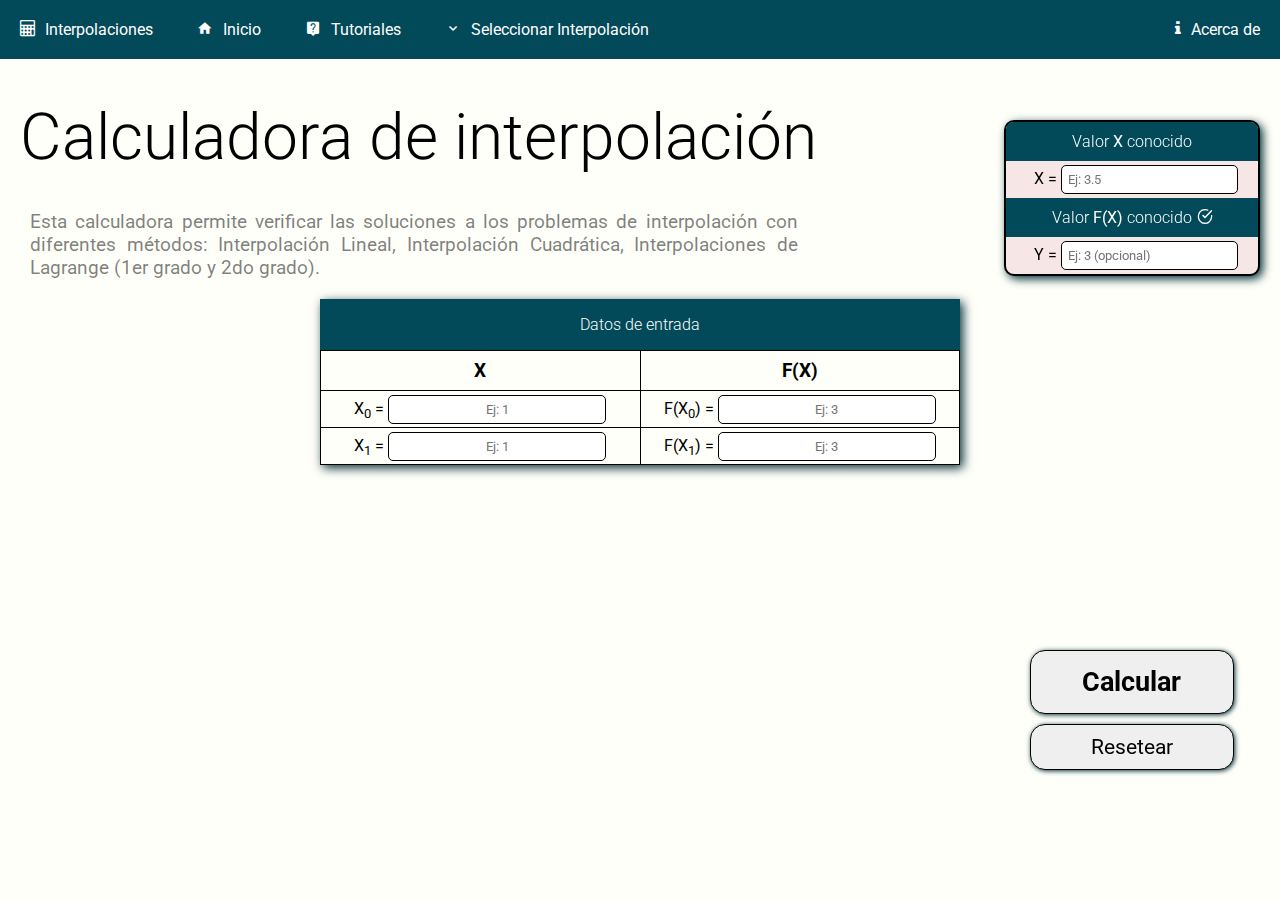
==== commit 3713b8d7: "Algunos Bugs arreglados y recursos actualizados" ====
--- a/index.html
+++ b/index.html
@@ -25,12 +25,11 @@
                 <li class="submenu">
                     <a href="#"  title="Seleccionar Interpolación"><span class="caret icon-keyboard_arrow_down"></span><span class="OSelected">Seleccionar Interpolación</span></a>
                     <ul class="children">
-                        <li id="OLineal"><a href="#" data-control="btn-1">Interpolación Líneal<span class="icon-dot-circle-o"></span></a></li>
-                        <li id="OCuadratica"><a href="#" data-control="btn-2">Interpolación Cuadratica<span class="icon-dot-circle-o"></span></a></li>
+                        <li id="OLineal"><a href="#" data-control="btn-1">Interpolación Lineal<span class="icon-dot-circle-o"></span></a></li>
+                        <li id="OCuadratica"><a href="#" data-control="btn-2">Interpolación Cuadrática<span class="icon-dot-circle-o"></span></a></li>
                         <li id="OLagrange"><a href="#" data-control="btn-3">Interpolación Lagrange<span class="icon-dot-circle-o"></span></a></li>
                     </ul>
                 </li>
-                <li class="autoSelect"><a href="#">Auto-selección<span class="autoSelectOp icon-check_box_outline_blank"></span></a></li>
                 <li><a data-control="btn-about" href="#"><span class="icon-info"></span>Acerca de</a></li>
             </ul>
         </nav>
@@ -46,8 +45,8 @@
         <h1>Calculadora de interpolación</h1>
         <!--Description-->
         <article>
-            <p>Esta calculadora permite verificar las soluciones a los problemas de interpolación con diferentes métodos: Interpolación Líneal
-                , Interpolación Cuadratica, Interpolaciones de Lagrange (1er grado y 2do grado).
+            <p>Esta calculadora permite verificar las soluciones a los problemas de interpolación con diferentes métodos: Interpolación Lineal,
+                 Interpolación Cuadrática, Interpolaciones de Lagrange (1er grado y 2do grado).
             </p>
         </article>
     </section>
@@ -55,8 +54,8 @@
     <div class="selectContainer">
         <select name="" id="selectMobil">
             <option  value="0">Seleccionar Interpolación</option>
-            <option value="1">Interpolación Líneal</option>
-            <option value="2">Interpolación Cuadratica</option>
+            <option value="1">Interpolación Lineal</option>
+            <option value="2">Interpolación Cuadrática</option>
             <option value="3">Interpolación Lagrange</option>
         </select>
     </div>
